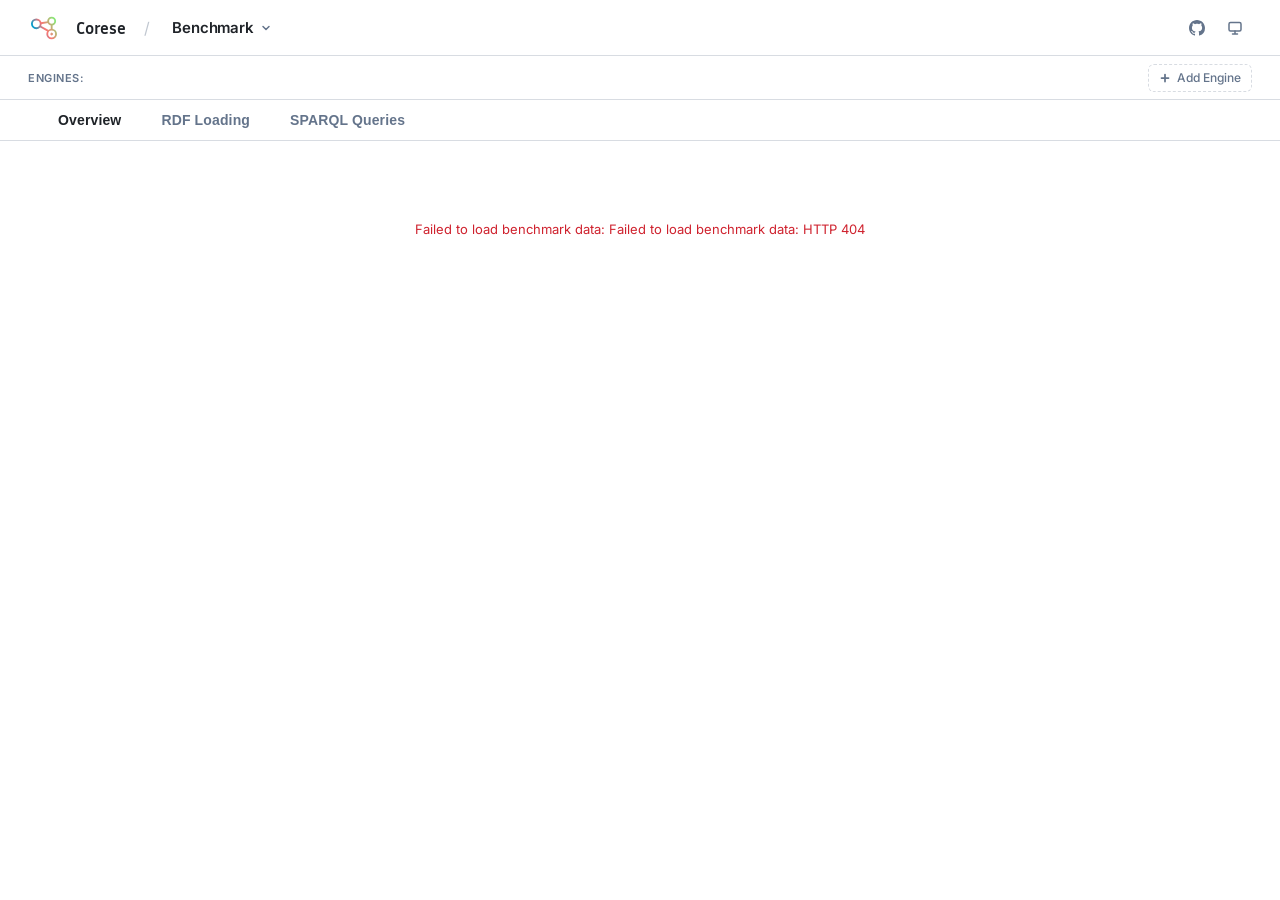
==== site/index.html @ 87bf86d8 "feat(dashboard): add horizontal sorted retained heap bar chart (#30) - Replace grouped format memory" ====
<!DOCTYPE html>
<html lang="en">
<head>
  <meta charset="utf-8">
  <meta name="viewport" content="width=device-width, initial-scale=1">
  <title>Benchmark · Corese</title>
  <link rel="preconnect" href="https://fonts.googleapis.com">
  <link rel="preconnect" href="https://fonts.gstatic.com" crossorigin>
  <link href="https://fonts.googleapis.com/css2?family=Inria+Sans:wght@400;700&family=Inter:wght@400;500;600&display=swap" rel="stylesheet">
  <link rel="stylesheet" href="styles.css?v=48">
  <script>
    (() => {
      const mode = localStorage.getItem('corese-theme-mode') || 'system';
      const systemDark = window.matchMedia('(prefers-color-scheme: dark)').matches;
      let resolved = mode;
      if (mode === 'system') {
        resolved = systemDark ? 'dark' : 'light';
      }
      document.documentElement.dataset.theme = resolved;
    })();
  </script>
</head>
<body>
  <header class="topbar">
    <div class="topbar__inner">
      <nav class="brand" aria-label="Main navigation">
        <!-- Corese official logo -->
        <a class="brand__logo" href="https://project.inria.fr/corese/" target="_blank" rel="noopener" title="Official Corese portal (Inria)">
          <img src="assets/logo/corese.svg" alt="Corese" class="brand__logo-img">
        </a>

        <!-- Suite root: Corese -->
        <a class="brand__root" href="https://project.inria.fr/corese/" target="_blank" rel="noopener" title="Corese Project">
          Corese
        </a>

        <!-- Breadcrumb separator -->
        <span class="brand__sep" aria-hidden="true">/</span>

        <!-- Active suite tool switcher: Benchmark ▾ -->
        <div class="menu">
          <button class="menu__trigger" type="button" aria-haspopup="true" aria-expanded="false" aria-controls="suite-menu" title="Switch to another tool in the Corese Suite">
            <span class="menu__label">Benchmark</span>
            <svg class="menu__chevron" width="12" height="12" viewBox="0 0 12 12" fill="none" aria-hidden="true">
              <path d="M3 4.5l3 3 3-3" stroke="currentColor" stroke-width="1.5" stroke-linecap="round" stroke-linejoin="round"/>
            </svg>
          </button>

          <ul class="menu__list" id="suite-menu" aria-label="Corese Suite" hidden>
            <li><a class="menu__item" href="https://github.com/corese-stack/corese-core" target="_blank" rel="noopener">Corese Core</a></li>
            <li><a class="menu__item" href="https://corese.inria.fr/" target="_blank" rel="noopener">Corese Server</a></li>
            <li><a class="menu__item" href="https://project.inria.fr/corese/" target="_blank" rel="noopener">Corese Command</a></li>
            <li><a class="menu__item" href="https://project.inria.fr/corese/" target="_blank" rel="noopener">Corese GUI</a></li>
            <li class="menu__divider" aria-hidden="true"></li>
            <li><a class="menu__item is-active" href="./" aria-current="page">Benchmark</a></li>
            <li><a class="menu__item" href="https://corese-stack.github.io/corese-w3c/" target="_blank" rel="noopener">W3C Conformance</a></li>
          </ul>
        </div>
      </nav>

      <!-- Right actions: GitHub & Theme -->
      <div class="topbar__actions">
        <!-- Project GitHub link -->
        <a class="topbar__action-btn" href="https://github.com/corese-stack/corese-benchmark" target="_blank" rel="noopener" aria-label="Source code on GitHub (corese-benchmark)" title="Source code on GitHub (corese-benchmark)">
          <svg width="16" height="16" viewBox="0 0 16 16" fill="currentColor" aria-hidden="true">
            <path d="M8 0C3.58 0 0 3.58 0 8c0 3.54 2.29 6.53 5.47 7.59.4.07.55-.17.55-.38 0-.19-.01-.82-.01-1.49-2.01.37-2.53-.49-2.69-.94-.09-.23-.48-.94-.82-1.13-.28-.15-.68-.52-.01-.53.63-.01 1.08.58 1.23.82.72 1.21 1.87.87 2.33.66.07-.52.28-.87.51-1.07-1.78-.2-3.64-.89-3.64-3.95 0-.87.31-1.59.82-2.15-.08-.2-.36-1.02.08-2.12 0 0 .67-.21 2.2.82.64-.18 1.32-.27 2-.27.68 0 1.36.09 2 .27 1.53-1.04 2.2-.82 2.2-.82.44 1.1.16 1.92.08 2.12.51.56.82 1.27.82 2.15 0 3.07-1.87 3.75-3.65 3.95.29.25.54.73.54 1.48 0 1.07-.01 1.93-.01 2.2 0 .21.15.46.55.38A8.013 8.013 0 0 0 16 8c0-4.42-3.58-8-8-8z"/>
          </svg>
          <span class="sr-only">GitHub</span>
        </a>

        <!-- Theme switcher button (System / Light / Dark) -->
        <button class="topbar__action-btn theme-toggle" type="button" data-theme-mode="system" aria-label="Theme: System (automatic)" title="Theme: System (automatic)">
          <!-- System icon (monitor) -->
          <svg class="theme-toggle__icon theme-toggle__icon--system" width="16" height="16" viewBox="0 0 16 16" fill="none" stroke="currentColor" stroke-width="1.5" stroke-linecap="round" stroke-linejoin="round" aria-hidden="true">
            <rect x="2" y="2.5" width="12" height="8.5" rx="1.5"/>
            <path d="M5.5 14h5M8 11v3"/>
          </svg>
          <!-- Light icon (sun) -->
          <svg class="theme-toggle__icon theme-toggle__icon--light" width="16" height="16" viewBox="0 0 16 16" fill="none" stroke="currentColor" stroke-width="1.5" stroke-linecap="round" stroke-linejoin="round" aria-hidden="true">
            <circle cx="8" cy="8" r="3.25"/>
            <path d="M8 1.5v1.5M8 13v1.5M1.5 8h1.5M13 8h1.5M3.4 3.4l1.06 1.06M11.54 11.54l1.06 1.06M3.4 12.6l1.06-1.06M11.54 4.46l1.06-1.06"/>
          </svg>
          <!-- Dark icon (moon) -->
          <svg class="theme-toggle__icon theme-toggle__icon--dark" width="16" height="16" viewBox="0 0 16 16" fill="none" stroke="currentColor" stroke-width="1.5" stroke-linecap="round" stroke-linejoin="round" aria-hidden="true">
            <path d="M13.5 9.2A5.5 5.5 0 1 1 6.8 2.5a4.5 4.5 0 0 0 6.7 6.7z"/>
          </svg>
        </button>
      </div>
    </div>
  </header>

  <!-- Sticky Engines Toolbar -->
  <aside class="engines-bar" aria-label="Benchmark Engines">
    <div class="engines-bar__inner">
      <span class="engines-bar__label">Engines:</span>
      <div class="engines-bar__scroller" id="engines-scroller">
        <ul class="engines-bar__chips" id="active-engines-chips" aria-label="Selected engines for benchmark comparison">
          <!-- Rendered dynamically from real report data -->
        </ul>
      </div>
      <div class="sr-only" id="chips-announcer" aria-live="polite" aria-atomic="true"></div>

      <!-- Add Engine Button with Miller Columns Popover -->
      <div class="engine-picker">
        <button class="engine-picker__btn" id="btn-add-engine" type="button" aria-haspopup="true" aria-expanded="false" aria-controls="miller-popover" aria-label="Add benchmark engine" title="Add benchmark engine">
          <svg width="12" height="12" viewBox="0 0 12 12" fill="none" stroke="currentColor" stroke-width="1.75" stroke-linecap="round" aria-hidden="true">
            <path d="M6 2.5v7M2.5 6h7"/>
          </svg>
          <span class="engine-picker__text">Add Engine</span>
        </button>

        <!-- 3-Column Miller Popover: custom multi-column selector widget -->
        <section class="miller-popover" id="miller-popover" aria-label="Select Engine, Version and Storage" data-step="1" hidden>
          <div class="miller-popover__header">
            <button type="button" class="miller__back" id="btn-miller-back"><span aria-hidden="true">‹ </span>Back</button>
            <span class="miller-popover__step" data-step-title="1">1. Engine</span>
            <span class="miller-popover__step" data-step-title="2">2. Version</span>
            <span class="miller-popover__step" data-step-title="3">3. Storage</span>
          </div>

          <div class="miller-popover__viewport">
            <div class="miller-popover__body">
              <div class="miller__col miller__col--engines"></div>
              <div class="miller__col miller__col--versions"></div>
              <div class="miller__col miller__col--storages"></div>
            </div>
          </div>

          <div class="miller-popover__footer">
            <div class="miller__preview-wrap">
              <span class="miller__preview-label">Engine:</span>
              <span class="miller__preview">Corese · 4.6.5 · In-Memory</span>
            </div>
            <button type="button" class="miller__confirm-btn" id="btn-confirm-engine">Add</button>
          </div>
        </section>
      </div>
    </div>
  </aside>

  <nav class="benchmark-nav" aria-label="Benchmarks">
    <div class="benchmark-nav__inner">
      <div class="benchmark-tabs" role="tablist" aria-label="Benchmark Capabilities" id="benchmark-tabs">
        <button type="button" role="tab" class="benchmark-tab is-active" id="tab-overview" aria-selected="true" aria-controls="benchmark-panel" tabindex="0" data-view="overview">
          Overview
        </button>
        <button type="button" role="tab" class="benchmark-tab" id="tab-loading" aria-selected="false" aria-controls="benchmark-panel" tabindex="-1" data-view="loading">
          RDF Loading
        </button>
        <button type="button" role="tab" class="benchmark-tab" id="tab-sparql" aria-selected="false" aria-controls="benchmark-panel" tabindex="-1" data-view="sparql">
          SPARQL Queries
        </button>
        <span class="benchmark-tabs__indicator" aria-hidden="true" id="benchmark-tabs-indicator"></span>
      </div>
    </div>
  </nav>

  <main class="dashboard-main" id="dashboard-main">
    <section class="benchmark-panel" id="benchmark-panel" role="tabpanel" aria-labelledby="tab-overview"></section>
  </main>

  <script src="./vendor/chart.umd.min.js"></script>
  <script type="module" src="./js/main.js?v=66"></script>

  <script>
    (() => {
      const trigger = document.querySelector('.menu__trigger');
      const list = document.getElementById('suite-menu');

      const setOpen = (open) => {
        trigger.setAttribute('aria-expanded', String(open));
        list.hidden = !open;
      };

      trigger.addEventListener('click', (e) => {
        e.stopPropagation();
        setOpen(list.hidden);
      });

      document.addEventListener('click', (e) => {
        if (!list.hidden && !list.contains(e.target)) setOpen(false);
      });

      document.addEventListener('keydown', (e) => {
        if (e.key === 'Escape' && !list.hidden) {
          setOpen(false);
          trigger.focus();
        }
      });

      // 3-state theme management: System (default) ➔ Light ➔ Dark ➔ System
      const themeToggle = document.querySelector('.theme-toggle');
      const mediaQuery = window.matchMedia('(prefers-color-scheme: dark)');
      const MODES = ['system', 'light', 'dark'];
      const LABELS = {
        system: 'Theme: System (automatic)',
        light: 'Theme: Light',
        dark: 'Theme: Dark'
      };

      const getSavedMode = () => {
        const mode = localStorage.getItem('corese-theme-mode');
        return MODES.includes(mode) ? mode : 'system';
      };

      const applyTheme = (mode) => {
        let resolved = mode;
        if (mode === 'system') {
          resolved = mediaQuery.matches ? 'dark' : 'light';
        }
        document.documentElement.dataset.theme = resolved;
        themeToggle.dataset.themeMode = mode;
        themeToggle.setAttribute('aria-label', LABELS[mode]);
        themeToggle.setAttribute('title', LABELS[mode]);
        window.dispatchEvent(new CustomEvent('theme-changed', { detail: { theme: resolved } }));
      };

      let currentMode = getSavedMode();
      applyTheme(currentMode);

      themeToggle.addEventListener('click', () => {
        const nextIdx = (MODES.indexOf(currentMode) + 1) % MODES.length;
        currentMode = MODES[nextIdx];
        if (currentMode === 'system') {
          localStorage.removeItem('corese-theme-mode');
        } else {
          localStorage.setItem('corese-theme-mode', currentMode);
        }
        applyTheme(currentMode);
      });

      mediaQuery.addEventListener('change', () => {
        if (currentMode === 'system') {
          applyTheme('system');
        }
      });
    })();
  </script>
</body>
</html>
---- site/styles.css ----
:root {
	--topbar-h: 56px;
	--font-brand:
		"Inria Sans", -apple-system, BlinkMacSystemFont, "Segoe UI", sans-serif;
	--font-sans:
		"Inter", -apple-system, BlinkMacSystemFont, "Segoe UI", Roboto, sans-serif;
	--font-mono: "JetBrains Mono", ui-monospace, SFMono-Regular, Menlo, monospace;

	/* Thème clair par défaut */
	--bg: #ffffff;
	--bg-page: #f8fafc;
	--bg-surface: #ffffff;
	--bg-surface-hover: #f1f5f9;
	--bg-hover: #f3f4f6;
	--bg-menu: #ffffff;
	--border: #d8dce2;
	--border-color: #e2e8f0;
	--text: #1f2328;
	--text-main: #0f172a;
	--text-muted: #64748b;
	--text-faint: #94a3b8;
	--accent: #0072b2;
	--focus: #0969da;
	--shadow: 0 8px 24px rgba(31, 35, 40, 0.12);
	--radius-sm: 4px;
	--radius-md: 6px;

	/* Status Tokens (WCAG AA compliant) */
	--tag-active-bg: rgba(26, 127, 55, 0.12);
	--tag-active-text: #1a7f37;
	--tag-active-border: rgba(26, 127, 55, 0.35);
	--chip-settle-duration: 180ms;
}

@media (prefers-color-scheme: dark) {
	:root[data-theme="auto"] {
		--bg: #161b22;
		--bg-page: #0d1117;
		--bg-surface: #161b22;
		--bg-surface-hover: #21262d;
		--bg-hover: #21262d;
		--bg-menu: #1c2128;
		--border: #30363d;
		--border-color: #30363d;
		--text: #e6edf3;
		--text-main: #f0f6fc;
		--text-muted: #8b949e;
		--text-faint: #6e7681;
		--accent: #58a6ff;
		--focus: #58a6ff;
		--shadow: 0 8px 24px rgba(0, 0, 0, 0.5);
		--tag-active-bg: rgba(63, 185, 80, 0.18);
		--tag-active-text: #3fb950;
		--tag-active-border: rgba(63, 185, 80, 0.45);
	}
}

:root[data-theme="dark"] {
	--bg: #161b22;
	--bg-page: #0d1117;
	--bg-surface: #161b22;
	--bg-surface-hover: #21262d;
	--bg-hover: #21262d;
	--bg-menu: #1c2128;
	--border: #30363d;
	--border-color: #30363d;
	--text: #e6edf3;
	--text-main: #f0f6fc;
	--text-muted: #8b949e;
	--text-faint: #6e7681;
	--accent: #58a6ff;
	--focus: #58a6ff;
	--shadow: 0 8px 24px rgba(0, 0, 0, 0.5);
	--tag-active-bg: rgba(63, 185, 80, 0.18);
	--tag-active-text: #3fb950;
	--tag-active-border: rgba(63, 185, 80, 0.45);
}

:root[data-theme="light"] {
	--bg: #ffffff;
	--bg-page: #f8fafc;
	--bg-surface: #ffffff;
	--bg-surface-hover: #f1f5f9;
	--bg-hover: #f3f4f6;
	--bg-menu: #ffffff;
	--border: #d8dce2;
	--border-color: #e2e8f0;
	--text: #1f2328;
	--text-main: #0f172a;
	--text-muted: #64748b;
	--text-faint: #94a3b8;
	--accent: #0072b2;
	--focus: #0969da;
	--shadow: 0 8px 24px rgba(31, 35, 40, 0.12);
	--radius-sm: 4px;
	--radius-md: 6px;
	--tag-active-bg: rgba(26, 127, 55, 0.12);
	--tag-active-text: #1a7f37;
	--tag-active-border: rgba(26, 127, 55, 0.35);
}

* {
	box-sizing: border-box;
}

body {
	margin: 0;
	background: var(--bg);
	color: var(--text);
	font-family: var(--font-sans);
	-webkit-font-smoothing: antialiased;
}

/* ==========================================================================
   Top Bar Institutionnelle : 56px (confort et aération)
   ========================================================================== */

.topbar {
	height: var(--topbar-h);
	background: var(--bg);
	border-bottom: 1px solid var(--border);
	position: sticky;
	top: 0;
	z-index: 100;
}

.topbar__inner {
	height: 100%;
	max-width: 1400px;
	margin: 0 auto;
	padding: 0 28px;
	display: flex;
	align-items: center;
	justify-content: space-between;
}

.brand {
	display: flex;
	align-items: center;
	height: 36px;
	gap: 6px;
}

.brand__logo {
	display: inline-flex;
	align-items: center;
	justify-content: center;
	width: 32px;
	height: 32px;
	margin-right: 4px;
	border-radius: 6px;
	text-decoration: none;
	transition: opacity 0.15s ease;
}

.brand__logo:hover {
	opacity: 0.8;
}

.brand__logo-img {
	width: 26px;
	height: 26px;
	display: block;
}

/* Racine Corese */
.brand__root {
	font-family: var(--font-brand);
	font-size: 17px;
	font-weight: 700;
	letter-spacing: -0.01em;
	color: var(--text);
	text-decoration: none;
	padding: 4px 6px;
	line-height: 1;
	border-radius: 4px;
	transition: background-color 0.12s ease;
}

.brand__root:hover {
	background: var(--bg-hover);
}

.brand__sep {
	padding: 0 6px;
	color: var(--text-muted);
	font-size: 16px;
	opacity: 0.4;
	user-select: none;
}

/* ==========================================================================
   Menu Déroulant Suite Corese sur l'outil actif (Benchmark ▾)
   ========================================================================== */

.menu {
	position: relative;
}

.menu__trigger {
	display: inline-flex;
	align-items: center;
	gap: 6px;
	height: 34px;
	padding: 0 10px;
	background: none;
	border: 0;
	border-radius: 6px;
	color: var(--text);
	font-family: var(--font-sans);
	cursor: pointer;
	transition: background-color 0.12s ease;
}

.menu__trigger:hover {
	background: var(--bg-hover);
}

.menu__label {
	font-size: 15px;
	font-weight: 600;
	color: var(--text);
	letter-spacing: -0.1px;
}

.menu__chevron {
	color: var(--text-muted);
	transition: transform 0.15s ease;
}

.menu__trigger[aria-expanded="true"] .menu__chevron {
	transform: rotate(180deg);
}

.menu__list {
	position: absolute;
	top: calc(100% + 8px);
	left: 0;
	z-index: 10;
	min-width: 200px;
	margin: 0;
	padding: 6px;
	list-style: none;
	background: var(--bg-menu);
	border: 1px solid var(--border);
	border-radius: 8px;
	box-shadow: var(--shadow);
}

.menu__list[hidden] {
	display: none;
}

.menu__item {
	display: block;
	height: 32px;
	padding: 0 12px;
	border-radius: 4px;
	font-size: 13px;
	line-height: 32px;
	color: var(--text);
	text-decoration: none;
	transition: background-color 0.12s ease;
}

.menu__item:hover {
	background: var(--bg-hover);
}

.menu__item.is-active {
	font-weight: 600;
	color: var(--accent);
}

.menu__divider {
	height: 1px;
	margin: 4px 6px;
	background: var(--border);
}

/* ==========================================================================
   Actions de la barre supérieure (GitHub, Thème)
   ========================================================================== */

.topbar__actions {
	display: flex;
	align-items: center;
	gap: 4px;
}

.topbar__action-btn {
	display: inline-flex;
	align-items: center;
	justify-content: center;
	width: 34px;
	height: 34px;
	padding: 0;
	background: none;
	border: 0;
	border-radius: 6px;
	color: var(--text-muted);
	cursor: pointer;
	text-decoration: none;
	transition:
		background-color 0.12s ease,
		color 0.12s ease;
}

.topbar__action-btn:hover {
	background: var(--bg-hover);
	color: var(--text);
}

.theme-toggle__icon {
	display: none;
}

.theme-toggle[data-theme-mode="system"] .theme-toggle__icon--system,
.theme-toggle[data-theme-mode="light"] .theme-toggle__icon--light,
.theme-toggle[data-theme-mode="dark"] .theme-toggle__icon--dark {
	display: block;
}

:is(
	.menu__trigger,
	.menu__item,
	.topbar__action-btn,
	.brand__logo,
	.engine-picker__btn,
	.miller__confirm-btn,
	.engine-chip__remove
):focus-visible {
	outline: 2px solid var(--focus);
	outline-offset: 1px;
}

/* ==========================================================================
   Sous-Barre Sticky des Moteurs (Engines Toolbar) : 44px
   ========================================================================== */

.engines-bar {
	position: sticky;
	top: var(--topbar-h);
	z-index: 90;
	height: 44px;
	background: var(--bg);
	border-bottom: 1px solid var(--border);
	pointer-events: none;
}

.engines-bar__inner {
	height: 100%;
	max-width: 1400px;
	margin: 0 auto;
	padding: 0 28px;
	display: flex;
	align-items: center;
	gap: 12px;
	pointer-events: none;
}

.engines-bar__label {
	font-size: 11px;
	font-weight: 600;
	text-transform: uppercase;
	letter-spacing: 0.05em;
	color: var(--text-muted);
	flex-shrink: 0;
	pointer-events: auto;
}

@property --fade-left {
	syntax: "<length>";
	inherits: false;
	initial-value: 0px;
}

@property --fade-right {
	syntax: "<length>";
	inherits: false;
	initial-value: 0px;
}

.engines-bar__scroller {
	flex: 1 1 auto;
	min-width: 0;
	height: 100%;
	overflow-x: auto;
	overflow-y: hidden;
	scrollbar-width: none;
	-webkit-overflow-scrolling: touch;
	overscroll-behavior-x: contain;
	scroll-padding-inline: 16px;
	padding-block: 0;
	margin-block: 0;
	padding-inline: 4px;
	display: flex;
	align-items: center;
	position: relative;
	pointer-events: none;
	--fade-left: 0px;
	--fade-right: 0px;
	mask-image: linear-gradient(
		to right,
		transparent 0,
		#000 var(--fade-left),
		#000 calc(100% - var(--fade-right)),
		transparent 100%
	);
	-webkit-mask-image: linear-gradient(
		to right,
		transparent 0,
		#000 var(--fade-left),
		#000 calc(100% - var(--fade-right)),
		transparent 100%
	);
	transition:
		--fade-left 0.15s ease,
		--fade-right 0.15s ease;
}

.engines-bar__scroller::-webkit-scrollbar {
	display: none;
}

.engines-bar__chips {
	display: flex;
	align-items: center;
	gap: 8px;
	flex-shrink: 0;
	width: max-content;
	overflow: visible;
	position: relative;
	pointer-events: auto;
}

/* Pastille Moteur Actif (Chip) */
/* Accessible visually hidden utility for screen readers */
.sr-only {
	position: absolute;
	width: 1px;
	height: 1px;
	padding: 0;
	margin: -1px;
	overflow: hidden;
	clip: rect(0, 0, 0, 0);
	white-space: nowrap;
	border: 0;
}

.engine-chip {
	display: inline-flex;
	align-items: center;
	gap: 7px;
	height: 28px;
	padding: 0 10px;
	border-radius: 14px;
	background: var(--bg-menu);
	border: 1px solid var(--border);
	font-size: 12px;
	color: var(--text);
	white-space: nowrap;
	flex-shrink: 0;
	touch-action: pan-x;
	user-select: none;
	cursor: grab;
	position: relative;
	z-index: 1;
	transition:
		transform var(--chip-settle-duration) cubic-bezier(0.2, 0.8, 0.2, 1),
		border-color 0.24s cubic-bezier(0.2, 0, 0, 1),
		background-color 0.24s cubic-bezier(0.2, 0, 0, 1),
		opacity 0.26s cubic-bezier(0.2, 0, 0, 1),
		box-shadow 0.24s cubic-bezier(0.2, 0, 0, 1);
}

.engine-chip:active {
	cursor: grabbing;
}

.no-anim .engine-chip {
	transition: none;
}

.engine-chip--ghost {
	position: absolute;
	pointer-events: none;
	z-index: 50;
	margin: 0;
}

/* ==========================================================================
   Unified Focus & Dimming Subsystem (Single Source of Truth FocusStore)
   ========================================================================== */

/* Base transition for table rows: snappy 100ms fade */
tbody tr[data-engine-key] {
	transition:
		opacity 100ms ease-out,
		background-color 100ms ease-out;
}

/* Unhighlighted chips when an engine focus is active */
html[data-highlighted-engine] .engine-chip {
	opacity: 0.45;
	transition:
		opacity 100ms ease-out,
		border-color 100ms ease-out,
		box-shadow 100ms ease-out;
}

/* Active highlighted chip (matches effective focus) */
html[data-highlighted-engine] .engine-chip.is-highlighted {
	opacity: 1;
	border-color: var(--focus);
	background: var(--bg);
	box-shadow: 0 1px 4px rgba(0, 0, 0, 0.08);
	transition:
		opacity 100ms ease-out,
		border-color 100ms ease-out,
		box-shadow 100ms ease-out;
}

@media (prefers-reduced-motion: reduce) {
	tbody tr[data-engine-key],
	html[data-highlighted-engine] .engine-chip,
	.engine-chip {
		transition: none;
	}
}

/* Chip in pinned state */
.engine-chip.is-pinned,
html[data-highlighted-engine] .engine-chip.is-pinned {
	border-color: var(--focus);
	background: var(--bg);
	box-shadow: 0 0 0 1px var(--focus);
}

/* Dimming on table rows when ANY focus is active (engine OR measure) */
tbody.has-focus tr[data-engine-key] {
	opacity: 0.35;
}

/* Highlighted rows that match the effective focus */
tbody.has-focus tr[data-engine-key].is-row-highlighted {
	opacity: 1;
}

/* Accent border on pinned row */
tbody.has-focus tr[data-engine-key].is-row-pinned td:first-child {
	border-left: 3px solid var(--focus);
}

tr[data-measure-key] {
	cursor: pointer;
	scroll-margin-top: 80px;
}

tr.group-separator td {
	border-top: 2px solid var(--border);
}

.engine-chip:focus-visible {
	outline: 2px solid var(--focus);
	outline-offset: 2px;
}

.engine-chip:hover {
	border-color: var(--text-muted);
}

.engine-chip__glyph {
	display: inline-flex;
	align-items: center;
	justify-content: center;
	width: 14px;
	height: 14px;
	flex-shrink: 0;
}

.engine-glyph {
	display: block;
}

.engine-chip__name {
	font-weight: 600;
}

.engine-chip__version {
	color: var(--text);
	font-variant-numeric: tabular-nums;
}

.engine-chip__storage {
	font-size: 10px;
	font-weight: 600;
	font-family: var(--font-mono);
	text-transform: uppercase;
	letter-spacing: 0.03em;
	padding: 1px 4px;
	border-radius: 3px;
	line-height: 1.2;
}

.engine-chip__storage--mem {
	background: var(--bg-hover);
	border: 1px solid var(--border);
	color: var(--text-muted);
}

.engine-chip__storage--disk {
	background: var(--bg-hover);
	border: 1px solid var(--border);
	color: var(--text);
	font-weight: 700;
}

.engine-chip__remove {
	background: none;
	border: 0;
	padding: 0;
	margin-left: 2px;
	color: var(--text-muted);
	cursor: pointer;
	font-size: 11px;
	line-height: 1;
	border-radius: 50%;
	display: inline-flex;
	align-items: center;
	justify-content: center;
	width: 16px;
	height: 16px;
	transition:
		color 0.12s ease,
		background-color 0.12s ease;
}

.engine-chip__remove:hover {
	color: var(--text);
	background: var(--bg-hover);
}

.engine-chip__remove[disabled],
.engine-chip__remove[aria-disabled="true"] {
	opacity: 0.35;
	cursor: not-allowed;
	pointer-events: none;
}

.miller__glyph {
	display: inline-flex;
	align-items: center;
	justify-content: center;
	width: 14px;
	height: 14px;
	flex-shrink: 0;
}

/* Bouton [+] Add Engine */
.engine-picker {
	position: relative;
	flex-shrink: 0;
	pointer-events: auto;
}

.engine-picker__btn {
	display: inline-flex;
	align-items: center;
	gap: 6px;
	height: 28px;
	padding: 0 10px;
	border-radius: 6px;
	border: 1px dashed var(--border);
	background: transparent;
	color: var(--text-muted);
	font-family: inherit;
	font-size: 12px;
	font-weight: 500;
	cursor: pointer;
	transition:
		background-color 0.12s ease,
		border-color 0.12s ease,
		color 0.12s ease;
}

.engine-picker__btn:hover {
	border-style: solid;
	border-color: var(--focus);
	color: var(--focus);
	background: var(--bg-hover);
}

/* ==========================================================================
   Miller Columns Popover (3 colonnes : Moteur | Version | Storage)
   ========================================================================== */

.miller-popover {
	position: absolute;
	top: calc(100% + 6px);
	right: 0;
	left: auto;
	width: 520px;
	max-width: calc(100vw - 24px);
	box-sizing: border-box;
	background: var(--bg-menu);
	border: 1px solid var(--border);
	border-radius: 8px;
	box-shadow: var(--shadow);
	z-index: 150;
	display: flex;
	flex-direction: column;
	overflow: hidden;
	pointer-events: auto;
}

.miller-popover[hidden] {
	display: none;
}

.miller__back {
	display: none;
	align-items: center;
	gap: 4px;
	height: 24px;
	padding: 0 8px;
	border: 0;
	border-radius: 4px;
	background: transparent;
	color: var(--focus);
	font-family: inherit;
	font-size: 11px;
	font-weight: 600;
	cursor: pointer;
	transition: background-color 0.12s ease;
}

.miller__back:hover {
	background: var(--bg-hover);
}

.miller__back:focus-visible {
	outline: 2px solid var(--focus);
	outline-offset: 1px;
}

.miller-popover__header {
	display: grid;
	grid-template-columns: minmax(0, 160fr) minmax(0, 170fr) minmax(0, 190fr);
	padding: 6px 10px;
	border-bottom: 1px solid var(--border);
	background: var(--bg);
	font-size: 11px;
	font-weight: 600;
	color: var(--text-muted);
	letter-spacing: 0.03em;
}

.miller-popover__viewport {
	width: 100%;
	overflow: hidden;
}

.miller-popover__body {
	display: grid;
	grid-template-columns: minmax(0, 160fr) minmax(0, 170fr) minmax(0, 190fr);
	height: 180px;
}

.miller__col {
	min-width: 0;
	min-height: 0;
	overflow-y: auto;
	padding: 4px;
	border-right: 1px solid var(--border);
	scrollbar-width: thin;
}

.miller__col:last-child {
	border-right: 0;
}

.miller__item {
	width: 100%;
	height: 28px;
	padding: 0 8px;
	border: 0;
	border-radius: 4px;
	background: transparent;
	color: var(--text);
	font-family: inherit;
	font-size: 12px;
	cursor: pointer;
	display: flex;
	align-items: center;
	justify-content: space-between;
	gap: 6px;
	text-align: left;
	transition: background-color 0.12s ease;
}

.miller__item:hover {
	background: var(--bg-hover);
}

.miller__item.is-selected {
	background: rgba(9, 105, 218, 0.08);
	font-weight: 600;
	color: var(--focus);
	border-left: 3px solid var(--focus);
	padding-left: 9px;
}

@media (prefers-color-scheme: dark) {
	.miller__item.is-selected {
		background: rgba(88, 166, 255, 0.14);
	}
}

html[data-theme="dark"] .miller__item.is-selected {
	background: rgba(88, 166, 255, 0.14);
}

.miller__dot {
	width: 7px;
	height: 7px;
	border-radius: 50%;
	flex-shrink: 0;
}

.miller__label {
	flex: 1;
	white-space: nowrap;
	overflow: hidden;
	text-overflow: ellipsis;
}

.miller__arrow {
	font-size: 13px;
	color: var(--text-muted);
}

.miller__tag {
	font-size: 9px;
	font-weight: 600;
	text-transform: uppercase;
	padding: 1px 4px;
	border-radius: 3px;
	background: var(--bg);
	border: 1px solid var(--border);
	color: var(--text-muted);
}

.miller__tag--active {
	background: var(--tag-active-bg);
	color: var(--tag-active-text);
	border-color: var(--tag-active-border);
}

.miller-popover__footer {
	display: flex;
	align-items: center;
	justify-content: space-between;
	padding: 8px 12px;
	border-top: 1px solid var(--border);
	background: var(--bg);
}

.miller__preview-wrap {
	display: flex;
	align-items: baseline;
	gap: 6px;
	font-size: 12px;
}

.miller__preview-label {
	color: var(--text-muted);
	font-size: 11px;
}

.miller__preview {
	font-size: 12px;
	font-weight: 600;
	color: var(--text);
}

.miller__confirm-btn {
	height: 26px;
	padding: 0 12px;
	border: 0;
	border-radius: 4px;
	background: var(--focus);
	color: #ffffff;
	font-family: inherit;
	font-size: 12px;
	font-weight: 600;
	cursor: pointer;
	transition: opacity 0.12s ease;
}

.miller__confirm-btn:hover {
	opacity: 0.9;
}

.miller__confirm-btn:disabled,
.miller__confirm-btn[aria-disabled="true"] {
	opacity: 0.4;
	cursor: not-allowed;
}

.miller__confirm-btn:disabled:hover,
.miller__confirm-btn[aria-disabled="true"]:hover {
	opacity: 0.4;
}

.miller__confirm-btn--remove {
	background: #cf222e;
}

.miller__confirm-btn--remove:hover {
	background: #b62324;
}

@media (max-width: 560px) {
	/* Compact engines bar on mobile: hide "Engines:" text label and condense Add Engine to a single '+' icon */
	.engines-bar__label {
		display: none;
	}

	.engine-picker__text {
		display: none;
	}

	.engine-picker__btn {
		width: 28px;
		height: 28px;
		padding: 0;
		justify-content: center;
		position: relative;
	}

	/* Expand touch target to 44x44px (WCAG AAA touch target) on touchscreens without enlarging visual bounds */
	.engine-picker__btn::before {
		content: "";
		position: absolute;
		inset: -8px;
	}

	.miller-popover {
		right: 0;
		left: auto;
		width: calc(100vw - 32px);
		max-width: calc(100vw - 32px);
	}

	.miller-popover__header {
		grid-template-columns: auto minmax(0, 1fr);
		align-items: center;
		gap: 8px;
		min-height: 36px;
		padding: 6px 10px;
	}

	.miller-popover__viewport {
		overflow: hidden;
		width: 100%;
	}

	.miller-popover__body {
		display: flex;
		width: 100%;
		height: 240px;
		transform: translateX(0%);
		transition: transform 240ms cubic-bezier(0.2, 0.8, 0.2, 1);
		will-change: transform;
	}

	.miller-popover__body > .miller__col {
		display: block;
		flex: 0 0 100%;
		width: 100%;
		box-sizing: border-box;
		border-right: 0;
		padding: 6px;
	}

	.miller-popover[data-step="1"] .miller-popover__body {
		transform: translateX(0%);
	}

	.miller-popover[data-step="2"] .miller-popover__body {
		transform: translateX(-100%);
	}

	.miller-popover[data-step="3"] .miller-popover__body {
		transform: translateX(-200%);
	}

	.miller-popover__step {
		display: none;
	}

	.miller-popover[data-step="1"] [data-step-title="1"],
	.miller-popover[data-step="2"] [data-step-title="2"],
	.miller-popover[data-step="3"] [data-step-title="3"] {
		display: block;
		grid-column: 2;
		grid-row: 1;
		min-width: 0;
		font-size: 12px;
		font-weight: 600;
	}

	.miller-popover[data-step="1"] [data-step-title="1"] {
		grid-column: 1 / -1;
	}

	.miller__back {
		height: 36px;
		padding: 0 10px;
		font-size: 13px;
	}

	.miller__back:active {
		background: var(--bg-hover);
	}

	.miller-popover[data-step="2"] .miller__back,
	.miller-popover[data-step="3"] .miller__back {
		display: inline-flex;
		grid-column: 1;
		grid-row: 1;
	}

	.miller__item {
		height: 44px;
		font-size: 13px;
		padding: 0 12px;
		-webkit-tap-highlight-color: transparent;
	}

	.miller__item:active {
		background: var(--bg-hover);
		transform: scale(0.98);
	}

	.miller-popover__footer {
		gap: 8px;
		flex-wrap: wrap;
	}

	.miller__preview-wrap {
		min-width: 0;
		flex: 1 1 0;
		flex-wrap: wrap;
	}

	.miller__preview {
		min-width: 0;
		overflow-wrap: anywhere;
	}

	.miller__confirm-btn {
		flex-shrink: 0;
		margin-left: auto;
		min-height: 32px;
		padding: 0 14px;
		font-size: 12px;
	}

	.miller-popover[data-step="1"] .miller__confirm-btn,
	.miller-popover[data-step="2"] .miller__confirm-btn {
		display: none;
	}
}

@media (max-width: 560px) and (prefers-reduced-motion: reduce) {
	.miller-popover__body {
		transition: none;
	}
}

@media (max-width: 480px) {
	.topbar__inner,
	.engines-bar__inner,
	.dashboard-main {
		padding-left: 16px;
		padding-right: 16px;
	}
}

/* ==========================================================================
   KPI Cards & Dashboard Sections
   ========================================================================== */

.kpi-grid {
	display: grid;
	grid-template-columns: repeat(auto-fit, minmax(220px, 1fr));
	gap: 16px;
	margin-bottom: 32px;
}

.kpi-card {
	background: var(--bg);
	border: 1px solid var(--border);
	border-radius: 8px;
	padding: 20px 24px;
	display: flex;
	flex-direction: column;
	gap: 4px;
}

.kpi-card__label {
	font-size: 12px;
	font-weight: 500;
	color: var(--text-muted);
	text-transform: uppercase;
	letter-spacing: 0.04em;
}

.kpi-card__value {
	font-size: 28px;
	font-weight: 700;
	font-family: var(--font-brand);
	color: var(--text);
	line-height: 1.2;
}

.kpi-card__sub {
	font-size: 12px;
	color: var(--text-muted);
}

.dashboard-section {
	background: var(--bg);
	border: 1px solid var(--border);
	border-radius: 8px;
	margin-bottom: 28px;
	overflow: hidden;
}

.section-header {
	padding: 16px 20px;
	border-bottom: 1px solid var(--border);
	display: flex;
	justify-content: space-between;
	align-items: baseline;
	flex-wrap: wrap;
	gap: 8px;
}

.section-meta {
	font-size: 12px;
	color: var(--text-muted);
	display: inline-flex;
	align-items: center;
	gap: 10px;
}

.badge-pinned {
	display: inline-flex;
	align-items: center;
	gap: 5px;
	padding: 2px 7px;
	border-radius: 4px;
	background: var(--focus-bg, rgba(0, 180, 216, 0.12));
	color: var(--focus, #00b4d8);
	font-size: 11px;
	font-weight: 600;
	letter-spacing: 0.02em;
	border: 1px solid var(--focus-border, rgba(0, 180, 216, 0.3));
}

.badge-pinned kbd {
	padding: 1px 4px;
	border-radius: 3px;
	background: var(--bg);
	border: 1px solid var(--border);
	color: var(--text);
	font-family: inherit;
	font-size: 10px;
	font-weight: 700;
}

.section-body {
	padding: 20px;
}

/* ==========================================================================
   Data Tables
   ========================================================================== */

.data-table {
	width: 100%;
	border-collapse: collapse;
	font-size: 13px;
	text-align: left;
}

.data-table th {
	padding: 10px 16px;
	font-size: 11px;
	font-weight: 600;
	color: var(--text-muted);
	text-transform: uppercase;
	letter-spacing: 0.04em;
	background: var(--bg-hover);
	border-bottom: 1px solid var(--border);
	white-space: nowrap;
}

.data-table td {
	padding: 12px 16px;
	border-bottom: 1px solid var(--border);
	color: var(--text);
	white-space: nowrap;
}

.academic-table {
	width: 100%;
	border-collapse: collapse;
	font-size: 12px;
	text-align: left;
}

.academic-table th {
	background-color: var(--bg-page);
	color: var(--text-muted);
	font-weight: 600;
	text-transform: uppercase;
	font-size: 11px;
	letter-spacing: 0.3px;
	padding: 10px 14px;
	border-bottom: 1px solid var(--border-color);
	white-space: nowrap;
}

.academic-table td {
	padding: 10px 14px;
	border-bottom: 1px solid var(--border-color);
	color: var(--text-main);
}

.academic-table tr:last-child td {
	border-bottom: none;
}

.academic-table .num-col {
	text-align: right;
}

.academic-table .action-col {
	text-align: center;
	width: 70px;
}

.academic-table .status-col {
	text-align: center;
	width: 90px;
}

.data-table tr:hover td {
	background: var(--bg-hover);
}

.academic-table tr.table-data-row:hover td {
	background-color: var(--bg-surface-hover);
}

.cell-primary {
	display: block;
	font-weight: 600;
	color: var(--text);
}

.cell-sub {
	display: block;
	font-size: 11px;
	color: var(--text-muted);
}

.font-medium {
	font-weight: 500;
}
.font-mono {
	font-family: var(--font-mono);
}
.text-right {
	text-align: right;
}
.text-center {
	text-align: center;
}
.text-muted {
	color: var(--text-muted);
}
.text-xs {
	font-size: 11px;
}

.engine-badge {
	font-weight: 600;
	font-size: 13px;
}

.tag-format {
	font-size: 10px;
	font-weight: 600;
	font-family: var(--font-mono);
	padding: 2px 6px;
	border-radius: 4px;
	background: var(--bg-hover);
	border: 1px solid var(--border);
	color: var(--text-muted);
}

/* ==========================================================================
   Horizontal Bar Chart Styling
   ========================================================================== */

.chart-wrapper {
	display: flex;
	flex-direction: column;
	gap: 12px;
}

.chart-bars {
	display: flex;
	flex-direction: column;
	gap: 10px;
}

.chart-bar-row {
	display: grid;
	grid-template-columns: 240px 1fr;
	align-items: center;
	gap: 16px;
}

.chart-bar-label {
	display: flex;
	flex-direction: column;
	gap: 2px;
	overflow: hidden;
}

.chart-bar-label-main {
	font-size: 13px;
	font-weight: 600;
	color: var(--text);
	white-space: nowrap;
	overflow: hidden;
	text-overflow: ellipsis;
}

.chart-bar-label-sub {
	font-size: 11px;
	color: var(--text-muted);
}

.chart-bar-track {
	position: relative;
	height: 28px;
	background: var(--bg-hover);
	border-radius: 4px;
	overflow: hidden;
	display: flex;
	align-items: center;
}

.chart-bar-fill {
	height: 100%;
	border-radius: 4px 0 0 4px;
	transition: width 0.3s ease;
}

.chart-bar-value {
	position: absolute;
	left: 12px;
	font-size: 12px;
	font-weight: 600;
	font-family: var(--font-mono);
	color: var(--text);
	mix-blend-mode: difference;
}

.chart-empty {
	text-align: center;
	font-size: 13px;
	color: var(--text-muted);
	padding: 32px;
}

/* ==========================================================================
   View Controls & Filters
   ========================================================================== */

.view-controls {
	display: flex;
	justify-content: space-between;
	align-items: center;
	flex-wrap: wrap;
	gap: 12px;
	margin-bottom: 20px;
}

.control-group {
	display: flex;
	align-items: center;
	gap: 10px;
}

.control-label {
	font-size: 12px;
	font-weight: 600;
	color: var(--text-muted);
	text-transform: uppercase;
}

.control-meta {
	font-size: 12px;
	color: var(--text-muted);
}

.pill-group {
	display: inline-flex;
	gap: 4px;
	background: var(--bg-hover);
	padding: 3px;
	border-radius: 6px;
	border: 1px solid var(--border);
}

.pill-btn {
	height: 26px;
	padding: 0 10px;
	background: transparent;
	border: 0;
	border-radius: 4px;
	color: var(--text-muted);
	font-family: inherit;
	font-size: 12px;
	font-weight: 500;
	cursor: pointer;
	transition:
		background-color 0.12s ease,
		color 0.12s ease,
		box-shadow 0.12s ease;
}

.pill-btn:hover {
	color: var(--text);
}

.pill-btn.is-active {
	background: var(--bg);
	color: var(--text);
	font-weight: 600;
	box-shadow: 0 1px 3px rgba(0, 0, 0, 0.06);
}

.select-input {
	height: 32px;
	padding: 0 12px;
	background: var(--bg);
	border: 1px solid var(--border);
	border-radius: 6px;
	color: var(--text);
	font-family: inherit;
	font-size: 13px;
	outline: none;
}

.select-input:focus {
	border-color: var(--focus);
}

/* ==========================================================================
   Dataset Card & Environment Specs
   ========================================================================== */

.dataset-meta-card {
	padding: 24px;
}

.dataset-meta-card__header {
	display: flex;
	justify-content: space-between;
	align-items: flex-start;
	margin-bottom: 12px;
}

.dataset-meta-card__title {
	margin: 0;
	font-size: 20px;
	font-weight: 700;
	color: var(--text);
}

.dataset-meta-card__cat {
	font-size: 12px;
	color: var(--text-muted);
	text-transform: uppercase;
	letter-spacing: 0.04em;
}

.dataset-meta-card__triples {
	display: flex;
	flex-direction: column;
	align-items: flex-end;
}

.dataset-meta-card__desc {
	margin: 0;
	font-size: 14px;
	line-height: 1.5;
	color: var(--text-muted);
	max-width: 800px;
}

.env-spec-grid {
	display: grid;
	grid-template-columns: repeat(auto-fit, minmax(280px, 1fr));
	gap: 16px;
	padding: 20px;
}

.spec-block {
	background: var(--bg-hover);
	border: 1px solid var(--border);
	border-radius: 6px;
	padding: 16px;
	display: flex;
	flex-direction: column;
	gap: 8px;
}

.spec-block__title {
	font-size: 11px;
	font-weight: 600;
	color: var(--text-muted);
	text-transform: uppercase;
	letter-spacing: 0.04em;
	margin-bottom: 4px;
}

.spec-block__item {
	font-size: 13px;
	color: var(--text);
}

.jvm-flags-box {
	display: flex;
	flex-wrap: wrap;
	gap: 6px;
	margin-top: 4px;
}

.jvm-flag {
	font-size: 11px;
	padding: 3px 6px;
	background: var(--bg);
	border: 1px solid var(--border);
	border-radius: 4px;
	color: var(--text);
}

.protocol-grid {
	display: grid;
	grid-template-columns: repeat(auto-fit, minmax(200px, 1fr));
	gap: 16px;
	padding: 20px;
}

.protocol-card {
	background: var(--bg-hover);
	border: 1px solid var(--border);
	border-radius: 6px;
	padding: 16px;
	display: flex;
	flex-direction: column;
	gap: 6px;
}

.protocol-card__title {
	font-size: 11px;
	font-weight: 600;
	color: var(--text-muted);
	text-transform: uppercase;
}

.protocol-card__value {
	font-size: 22px;
	font-weight: 700;
	color: var(--text);
}

.protocol-card__desc {
	margin: 0;
	font-size: 12px;
	color: var(--text-muted);
	line-height: 1.4;
}

.chart-svg-container {
	width: 100%;
	overflow-x: auto;
}

.chart-svg {
	width: 100%;
	height: auto;
	display: block;
}

.chart-legend {
	display: flex;
	flex-wrap: wrap;
	gap: 16px;
	margin-top: 12px;
	padding-top: 12px;
	border-top: 1px solid var(--border);
}

.chart-legend-item {
	display: flex;
	align-items: center;
	gap: 6px;
	font-size: 12px;
	color: var(--text);
}

.chart-legend-dot {
	width: 10px;
	height: 10px;
	border-radius: 50%;
}

/* ==========================================================================
   Engine Chip Reordering & Drag States
   ========================================================================== */

.engine-chip.is-dragging {
	cursor: grabbing;
	z-index: 1000;
	will-change: transform;
	box-shadow:
		0 4px 10px rgba(0, 0, 0, 0.16),
		0 1px 2px rgba(0, 0, 0, 0.08);
	border-color: var(--focus);
	background: var(--bg);
	transition: none;
}

.engine-chip.is-settling {
	z-index: 999;
	cursor: grabbing;
	will-change: transform;
	box-shadow: 0 2px 8px rgba(0, 0, 0, 0.12);
	transition: transform var(--chip-settle-duration)
		cubic-bezier(0.2, 0.8, 0.2, 1);
}

/* ==========================================================================
   Benchmark Navigation Bar & Tabs (Academic Minimalist Style with Sliding Indicator)
   ========================================================================== */

.benchmark-nav {
	position: relative;
	isolation: isolate;
	z-index: 10;
	background: var(--bg);
	border-bottom: 1px solid var(--border);
	padding: 0 24px;
}

.benchmark-nav__inner {
	max-width: 1200px;
	margin: 0 auto;
}

.benchmark-tabs {
	position: relative;
	display: flex;
	gap: 4px;
	overflow-x: auto;
	scrollbar-width: none;
}

.benchmark-tabs::-webkit-scrollbar {
	display: none;
}

.benchmark-tab {
	padding: 12px 18px;
	font-size: 14px;
	font-weight: 600;
	color: var(--text-muted);
	background: transparent;
	border: none;
	cursor: pointer;
	white-space: nowrap;
	letter-spacing: 0.01em;
	position: relative;
	z-index: 1;
	transition: color 150ms ease;
}

.benchmark-tab:hover {
	color: var(--text);
}

.benchmark-tab.is-active {
	color: var(--text);
}

.benchmark-tab:focus-visible {
	outline: 2px solid var(--focus);
	outline-offset: -2px;
	border-radius: 4px;
}

/* Sliding active indicator underline (hardware-accelerated, robust against resize/fonts) */
.benchmark-tabs__indicator {
	position: absolute;
	bottom: 0;
	left: 0;
	height: 2px;
	width: var(--tab-w, 0px);
	transform: translateX(var(--tab-x, 0px));
	background: var(--text);
	border-radius: 2px 2px 0 0;
	pointer-events: none;
	will-change: transform, width;
	transition:
		transform 240ms cubic-bezier(0.2, 0.8, 0.2, 1),
		width 240ms cubic-bezier(0.2, 0.8, 0.2, 1);
}

.benchmark-tabs:not(.is-ready) .benchmark-tabs__indicator,
.benchmark-tabs.is-resizing .benchmark-tabs__indicator {
	transition: none;
}

@media (prefers-reduced-motion: reduce) {
	.benchmark-tabs .benchmark-tabs__indicator {
		transition: none;
	}
}

/* ==========================================================================
   Academic Paper Editorial Layout (ACM / IEEE style, clean & rigorous)
   ========================================================================== */

.dashboard-main {
	max-width: 1200px;
	margin: 0 auto;
	padding: 32px 24px 64px 24px;
}

.academic-paper {
	display: flex;
	flex-direction: column;
	gap: 36px;
}

.paper-header {
	border-bottom: 1px solid var(--border);
	padding-bottom: 18px;
}

.paper-title {
	font-size: 26px;
	font-weight: 700;
	color: var(--text);
	margin: 0 0 10px 0;
	letter-spacing: -0.02em;
	line-height: 1.25;
}

.paper-meta {
	font-size: 13px;
	color: var(--text-muted);
	display: flex;
	flex-wrap: wrap;
	align-items: center;
	gap: 8px;
}

.meta-separator {
	color: var(--border);
}

.paper-section {
	display: flex;
	flex-direction: column;
	gap: 14px;
}

.section-heading {
	font-size: 18px;
	font-weight: 600;
	color: var(--text);
	margin: 0;
	padding-bottom: 8px;
	border-bottom: 1px solid var(--border);
	letter-spacing: -0.01em;
}

.subsection-heading {
	font-size: 15px;
	font-weight: 600;
	color: var(--text);
	margin: 16px 0 4px 0;
}

.section-paragraph {
	font-size: 14px;
	line-height: 1.65;
	color: var(--text);
	margin: 0;
	max-width: 82ch;
}

.section-note {
	font-size: 12px;
	color: var(--text-muted);
	font-style: italic;
	margin: 0;
	line-height: 1.5;
}

.paper-link {
	color: var(--focus);
	text-decoration: underline;
	text-underline-offset: 3px;
}

.paper-link:hover {
	color: var(--text);
}

.academic-list {
	margin: 0;
	padding-left: 20px;
	font-size: 14px;
	line-height: 1.65;
	color: var(--text);
	display: flex;
	flex-direction: column;
	gap: 6px;
}

/* ==========================================================================
   Academic Data Tables (Tabular figures, strict alignment, zero clutter)
   ========================================================================== */

.table-wrap {
	overflow-x: auto;
	border: 1px solid var(--border);
	background: var(--bg);
}

.feature-tag {
	font-size: 11px;
	font-family: var(--font-mono);
	color: var(--text-muted);
}

.metric-primary {
	display: block;
	font-weight: 600;
	font-variant-numeric: tabular-nums;
}

.metric-secondary {
	display: block;
	font-size: 11px;
	color: var(--text-muted);
	font-variant-numeric: tabular-nums;
	margin-top: 1px;
}

.status-pill {
	display: inline-block;
	font-size: 11px;
	padding: 1px 6px;
	border: 1px solid var(--border);
	color: var(--text-muted);
	border-radius: 3px;
}

.status-pill--active {
	color: var(--tag-active-text);
	border-color: var(--tag-active-border);
	background: var(--tag-active-bg);
	font-weight: 600;
}

.code-block-wrap {
	border: 1px solid var(--border);
	background: var(--bg-hover);
}

.code-block-header {
	padding: 6px 12px;
	border-bottom: 1px solid var(--border);
	font-size: 11px;
	font-weight: 600;
	color: var(--text-muted);
	text-transform: uppercase;
	letter-spacing: 0.03em;
}

.cli-snippet {
	margin: 0;
	padding: 12px;
	font-family: var(--font-mono);
	font-size: 12px;
	line-height: 1.45;
	color: var(--text);
	overflow-x: auto;
}

@media (prefers-reduced-motion: reduce) {
	.engine-chip,
	.engine-chip.is-settling {
		transition: none;
		animation: none;
	}
	.engine-chip--ghost {
		display: none;
	}
}

/* ==========================================================================
   ACADEMIC TILED LAYOUT & MODAL (corese-w3c standard)
   ========================================================================== */

.benchmark-view-root {
	display: flex;
	flex-direction: column;
	gap: 24px;
}

.benchmark-spec-header {
	display: flex;
	justify-content: space-between;
	align-items: flex-start;
	padding: 20px 24px;
	background-color: var(--bg-surface);
	border: 1px solid var(--border-color);
	border-radius: var(--radius-md);
	gap: 16px;
	flex-wrap: wrap;
}

.spec-badge {
	display: inline-block;
	font-size: 11px;
	font-weight: 700;
	letter-spacing: 0.5px;
	color: var(--accent);
	background-color: var(--accent-light, rgba(0, 114, 178, 0.1));
	padding: 2px 8px;
	border-radius: var(--radius-sm);
	margin-bottom: 6px;
}

.spec-title {
	font-size: 20px;
	font-weight: 700;
	color: var(--text-main);
	margin: 0 0 4px 0;
}

.spec-subtitle {
	font-size: 13px;
	color: var(--text-muted);
	margin: 0;
}

.spec-header-actions {
	display: flex;
	align-items: center;
	gap: 8px;
	flex-wrap: wrap;
}

/* Academic Tiles Grid */
.academic-tiles-grid {
	display: grid;
	grid-template-columns: repeat(auto-fit, minmax(280px, 1fr));
	gap: 16px;
}

.academic-tile {
	background-color: var(--bg-surface);
	border: 1px solid var(--border-color);
	border-radius: var(--radius-md);
	padding: 16px;
	display: flex;
	flex-direction: column;
}

.tile-header {
	display: flex;
	justify-content: space-between;
	align-items: center;
	padding-bottom: 8px;
	border-bottom: 1px solid var(--border-color);
	margin-bottom: 12px;
}

.tile-label {
	font-size: 11px;
	font-weight: 700;
	text-transform: uppercase;
	letter-spacing: 0.4px;
	color: var(--text-muted);
}

.tile-action-link {
	background: none;
	border: none;
	color: var(--accent);
	font-size: 11px;
	font-weight: 600;
	cursor: pointer;
	padding: 0;
}

.tile-action-link:hover {
	text-decoration: underline;
}

.citation-text {
	font-size: 12px;
	line-height: 1.45;
	color: var(--text-main);
	margin: 0 0 12px 0;
	font-style: italic;
}

.tile-kv-list {
	display: flex;
	flex-direction: column;
	gap: 6px;
}

.kv-row {
	display: flex;
	justify-content: space-between;
	align-items: baseline;
	font-size: 12px;
	gap: 8px;
}

.kv-k {
	color: var(--text-muted);
	font-weight: 500;
	white-space: nowrap;
}

.kv-v {
	color: var(--text-main);
	text-align: right;
	overflow-wrap: break-word;
}

/* Data Sections & Tables */
.benchmark-data-section {
	background-color: var(--bg-surface);
	border: 1px solid var(--border-color);
	border-radius: var(--radius-md);
	padding: 20px;
}

.section-title-bar {
	display: flex;
	justify-content: space-between;
	align-items: baseline;
	margin-bottom: 16px;
}

.section-title {
	font-size: 15px;
	font-weight: 600;
	color: var(--text-main);
	margin: 0 0 4px 0;
}

.section-desc {
	font-size: 12px;
	color: var(--text-muted);
	margin: 0;
}

.table-container {
	overflow-x: auto;
	border: 1px solid var(--border-color);
	border-radius: var(--radius-sm);
}

.query-row {
	cursor: pointer;
}

.query-cell-title {
	font-weight: 600;
	color: var(--text-main);
	margin-bottom: 2px;
}

.query-cell-desc {
	font-size: 11px;
	color: var(--text-muted);
}

.query-cell-features {
	font-size: 11px;
	font-family: var(--font-mono);
	color: var(--accent);
	margin-top: 2px;
}

.highlight-num {
	font-weight: 700;
	color: var(--accent);
}

.reps-cell {
	color: var(--text-faint);
	font-size: 11px;
}

/* Buttons */
.btn {
	display: inline-flex;
	align-items: center;
	justify-content: center;
	font-family: inherit;
	font-size: 12px;
	font-weight: 500;
	padding: 6px 12px;
	border-radius: var(--radius-sm);
	cursor: pointer;
	border: 1px solid transparent;
	transition:
		color 0.15s ease,
		background-color 0.15s ease,
		border-color 0.15s ease,
		box-shadow 0.15s ease;
	text-decoration: none;
}

.btn-sm {
	padding: 4px 10px;
	font-size: 11px;
}

.btn-xs {
	padding: 2px 8px;
	font-size: 11px;
}

.btn-outline {
	background-color: transparent;
	border-color: var(--border-color);
	color: var(--text-main);
}

.btn-outline:hover {
	background-color: var(--bg-surface-hover);
	border-color: var(--accent);
	color: var(--accent);
}

/* Badges */
.status-badge {
	display: inline-block;
	font-size: 10px;
	font-weight: 700;
	letter-spacing: 0.4px;
	padding: 2px 6px;
	border-radius: var(--radius-sm);
}

.badge-pass {
	background-color: rgba(0, 158, 115, 0.15);
	color: var(--color-pass, #009e73);
	border: 1px solid rgba(0, 158, 115, 0.3);
}

.badge-fail {
	background-color: rgba(213, 94, 0, 0.15);
	color: var(--color-fail, #d55e00);
	border: 1px solid rgba(213, 94, 0, 0.3);
}

.badge-skip {
	background-color: rgba(120, 120, 120, 0.15);
	color: var(--text-muted);
	border: 1px solid var(--border-color);
}

/* Modal Window (Bulletproof standard centering & opacity) */
dialog.modal-window {
	position: fixed;
	inset: 0;
	margin: auto;
	transform: none;
	width: min(90vw, 680px);
	height: fit-content;
	max-width: calc(100vw - 2rem);
	max-height: calc(100dvh - 3rem);
	background-color: var(--bg-surface, #ffffff);
	border: 1px solid var(--border-color, #e2e8f0);
	border-radius: var(--radius-md, 6px);
	color: var(--text-main, #0f172a);
	opacity: 1;
	padding: 0;
	box-shadow: 0 20px 48px rgba(0, 0, 0, 0.4);
	outline: none;
	overflow: hidden;
	z-index: 1000;
}

dialog.modal-window[open] {
	display: flex;
	flex-direction: column;
}

dialog.modal-window::backdrop {
	background-color: rgba(15, 23, 42, 0.65);
	-webkit-backdrop-filter: blur(4px);
	backdrop-filter: blur(4px);
}

.modal-inner {
	display: flex;
	flex-direction: column;
	max-height: calc(100dvh - 3rem);
	padding: 20px 24px;
	background-color: var(--bg-surface, #ffffff);
	color: var(--text-main, #0f172a);
}

.modal-top {
	display: flex;
	justify-content: space-between;
	align-items: center;
	padding-bottom: 12px;
	border-bottom: 1px solid var(--border-color);
	margin-bottom: 16px;
	flex-shrink: 0;
}

.modal-title-box {
	display: flex;
	align-items: center;
	gap: 10px;
}

.modal-title-box h3 {
	font-size: 15px;
	font-weight: 600;
	margin: 0;
}

.modal-close-icon {
	background: none;
	border: none;
	color: var(--text-muted);
	font-size: 22px;
	cursor: pointer;
	padding: 0 4px;
	line-height: 1;
}

.modal-close-icon:hover {
	color: var(--text-main);
}

.modal-content-body {
	display: flex;
	flex-direction: column;
	gap: 14px;
	overflow-y: auto;
	padding-right: 4px;
}

.info-row {
	display: flex;
	flex-direction: column;
	gap: 4px;
}

.info-label {
	font-size: 11px;
	font-weight: 600;
	color: var(--text-muted);
	text-transform: uppercase;
	letter-spacing: 0.3px;
}

.info-value {
	font-size: 12px;
	color: var(--text-main);
	line-height: 1.45;
}

.info-code {
	background-color: var(--bg-page);
	border: 1px solid var(--border-color);
	border-radius: var(--radius-sm);
	padding: 8px 12px;
	font-family: var(--font-mono);
	font-size: 12px;
	color: var(--text-main);
}

.modal-preview-code {
	max-height: 220px;
	overflow: auto;
	white-space: pre-wrap;
	overflow-wrap: anywhere;
	margin: 0;
}

.link-paper {
	color: var(--accent);
	text-decoration: none;
	font-weight: 500;
	display: inline-flex;
	align-items: center;
	gap: 2px;
}

.link-paper:hover {
	text-decoration: underline;
}

.advanced-namespaces-details {
	border-top: 1px dashed var(--border-color);
	padding-top: 8px;
}

.advanced-namespaces-details summary::-webkit-details-marker {
	display: none;
}

.modal-bottom {
	display: flex;
	justify-content: space-between;
	align-items: center;
	padding-top: 14px;
	border-top: 1px solid var(--border-color);
	margin-top: 16px;
	flex-shrink: 0;
}

/* Metric Block inner structure */
.metric-block-inner {
	padding: 14px 16px;
	display: flex;
	flex-direction: column;
}

.highlight-accent {
	color: var(--accent);
}

/* Comparison Matrix Styling */
.comparison-matrix {
	border-collapse: separate;
	border-spacing: 0;
}

.comparison-matrix th {
	position: sticky;
	top: 0;
	z-index: 2;
}

.fastest-cell {
	background-color: rgba(0, 158, 115, 0.08);
	color: var(--color-pass, #009e73);
	font-weight: 700;
}

.matrix-qid {
	font-size: 13px;
	color: var(--text-main);
}

.eng-details-container {
	display: flex;
	flex-direction: column;
	gap: 8px;
	margin-top: 6px;
}

.eng-detail-row {
	display: flex;
	justify-content: space-between;
	align-items: center;
	background-color: var(--bg-page);
	padding: 6px 12px;
	border-radius: var(--radius-sm);
	border: 1px solid var(--border-color);
	font-size: 12px;
}

.eng-metrics {
	color: var(--text-muted);
}

/* Methodology Collapsible Footer */
.methodology-details {
	border: 1px solid var(--border-color);
	border-radius: var(--radius-md);
	background-color: var(--bg-surface);
	overflow: hidden;
	transition:
		border-color 0.2s ease,
		box-shadow 0.2s ease;
}

.methodology-summary {
	padding: 12px 18px;
	font-size: 12px;
	font-weight: 600;
	color: var(--text-muted);
	cursor: pointer;
	user-select: none;
	display: flex;
	justify-content: space-between;
	align-items: center;
	background-color: var(--bg-page);
}

.methodology-summary:hover {
	color: var(--text-main);
	background-color: var(--bg-surface-hover);
}

.methodology-arrow {
	transition: transform 0.2s ease;
}

.methodology-details[open] .methodology-arrow {
	transform: rotate(180deg);
}

.methodology-body {
	padding: 18px;
	border-top: 1px solid var(--border-color);
}

.methodology-grid {
	display: grid;
	grid-template-columns: repeat(auto-fit, minmax(260px, 1fr));
	gap: 20px;
}

.method-title {
	font-size: 12px;
	font-weight: 700;
	text-transform: uppercase;
	letter-spacing: 0.4px;
	color: var(--text-muted);
	margin: 0 0 8px 0;
	padding-bottom: 4px;
	border-bottom: 1px solid var(--border-color);
}

.method-citation {
	font-size: 12px;
	line-height: 1.4;
	color: var(--text-main);
	margin: 0 0 8px 0;
	font-style: italic;
}

/* Dataset File Tabs / Pills */
.file-selector-tabs {
	display: flex;
	gap: 6px;
	flex-wrap: wrap;
	align-items: center;
}

.file-tab-btn {
	background-color: var(--bg-page);
	border: 1px solid var(--border-color);
	border-radius: var(--radius-sm);
	color: var(--text-muted);
	font-family: var(--font-mono);
	font-size: 11px;
	padding: 4px 10px;
	cursor: pointer;
	transition:
		background-color 0.15s ease,
		color 0.15s ease,
		border-color 0.15s ease;
}

.file-tab-btn:hover {
	background-color: var(--bg-surface-hover);
	color: var(--text-main);
	border-color: var(--accent);
}

.file-tab-btn.is-active {
	background-color: var(--accent);
	color: #ffffff;
	border-color: var(--accent);
	font-weight: 600;
}

/* ==========================================================================
   ACADEMIC BENCHMARK OVERVIEW CARD (Clean & Harmonized standard)
   ========================================================================== */

.benchmark-card {
	display: flex;
	flex-direction: column;
	gap: 12px;
	width: 100%;
	box-sizing: border-box;
	padding: 14px 18px;
	background-color: var(--bg-surface);
	color: var(--text-main);
	border: 1px solid var(--border-color);
	border-left: 4px solid var(--accent);
	border-radius: var(--radius-md);
	box-shadow: 0 1px 3px rgba(0, 0, 0, 0.04);
}

.benchmark-card__header {
	display: flex;
	align-items: center;
	justify-content: space-between;
}

.benchmark-card__title {
	margin: 0;
	font-size: 17px;
	line-height: 1.3;
	font-weight: 700;
	color: var(--text-main);
}

.benchmark-card__description {
	margin: 0;
	font-size: 13px;
	line-height: 1.45;
	color: var(--text-muted);
	max-width: 80ch;
	text-wrap: pretty;
}

.benchmark-card__chars {
	display: grid;
	grid-template-columns: repeat(4, minmax(0, 1fr));
	gap: 8px;
	margin: 0;
	padding: 0;
}

.benchmark-card__char {
	display: flex;
	flex-direction: column;
	gap: 2px;
	padding: 8px 12px;
	background-color: var(--bg-page);
	border: 1px solid var(--border-color);
	border-radius: var(--radius-sm);
	min-width: 0;
}

.benchmark-card__char-label {
	font-size: 10.5px;
	font-weight: 700;
	text-transform: uppercase;
	letter-spacing: 0.4px;
	color: var(--text-muted);
	white-space: nowrap;
}

.benchmark-card__char-value {
	margin: 0;
	font-family: var(--font-sans);
	font-size: 13px;
	font-weight: 500;
	line-height: 1.3;
	color: var(--text-main);
	white-space: nowrap;
	overflow: hidden;
	text-overflow: ellipsis;
}

.benchmark-card__footer {
	display: flex;
	flex-wrap: wrap;
	align-items: center;
	justify-content: space-between;
	gap: 8px 12px;
	padding-top: 10px;
	border-top: 1px solid var(--border-color);
	font-size: 12px;
	color: var(--text-muted);
}

.benchmark-card__citation {
	display: flex;
	align-items: baseline;
	gap: 6px;
	flex-wrap: wrap;
	margin: 0;
}

.citation-label {
	font-weight: 600;
	color: var(--text-muted);
}

.benchmark-card__link {
	color: var(--accent);
	text-decoration: none;
	font-style: italic;
}

.benchmark-card__link:hover {
	text-decoration: underline;
}

@media (max-width: 1100px) {
	.benchmark-card__chars {
		grid-template-columns: repeat(2, minmax(0, 1fr));
	}
}

@media (max-width: 560px) {
	.benchmark-card {
		padding: 12px 14px;
	}

	.benchmark-card__chars {
		grid-template-columns: 1fr;
	}
}

/* Enhanced Scale Selector Bar (Separated Controller) */
.scale-selector-bar {
	display: flex;
	justify-content: space-between;
	align-items: center;
	gap: 16px;
	background-color: var(--bg-surface);
	border: 1px solid var(--border-color);
	border-radius: var(--radius-md);
	padding: 12px 20px;
	flex-wrap: wrap;
	box-shadow: 0 1px 3px rgba(0, 0, 0, 0.05);
}

.scale-selector-header {
	display: flex;
	align-items: baseline;
	gap: 12px;
	flex-wrap: wrap;
}

.scale-selector-label {
	font-size: 11px;
	font-weight: 700;
	text-transform: uppercase;
	letter-spacing: 0.5px;
	color: var(--accent);
}

.scale-selector-active-info {
	font-size: 12px;
	color: var(--text-muted);
}

.scale-selector-active-info strong {
	color: var(--text-main);
}

/* ==========================================================================
   RDF Loading Tab Enhanced Components (Multi-select pills, Protocol tile, Table header)
   ========================================================================== */

/* Segmented Control Standard (Single-choice tabs) */
.segmented-control {
	display: inline-flex;
	align-items: center;
	background: var(--bg-hover);
	padding: 2px;
	border-radius: 6px;
	border: 1px solid var(--border);
	gap: 2px;
}

.segmented-control__btn {
	padding: 4px 12px;
	font-size: 12px;
	font-weight: 600;
	border: none;
	border-radius: 4px;
	cursor: pointer;
	background: transparent;
	color: var(--text-muted);
	transition: background-color 0.12s ease, color 0.12s ease;
	line-height: 1.4;
}

.segmented-control__btn:hover {
	color: var(--text);
}

.segmented-control__btn.is-active {
	background: var(--bg);
	color: var(--text);
	box-shadow: 0 1px 2px rgba(0, 0, 0, 0.08);
}

.segmented-control__btn:focus-visible {
	outline: 2px solid var(--focus);
	outline-offset: 1px;
}

/* Multi-select Format Toggle Buttons */
.fmt-pills {
	display: inline-flex;
	align-items: center;
	gap: 4px;
	flex-wrap: wrap;
}

.fmt-pill {
	display: inline-flex;
	align-items: center;
	justify-content: center;
	padding: 4px 10px;
	border: 1px solid var(--border);
	border-radius: 6px;
	background: var(--bg);
	color: var(--text-muted);
	font-family: ui-monospace, SFMono-Regular, Menlo, Monaco, Consolas, monospace;
	font-size: 11.5px;
	font-weight: 600;
	cursor: pointer;
	transition: border-color 0.12s ease, background-color 0.12s ease, color 0.12s ease;
	user-select: none;
	line-height: 1.4;
}

.fmt-pill:hover {
	background: var(--bg-hover);
	color: var(--text);
	border-color: var(--border-hover, var(--text-muted));
}

.fmt-pill:focus-visible {
	outline: 2px solid var(--focus);
	outline-offset: 2px;
}

.fmt-pill[aria-pressed="true"] {
	border-color: var(--focus);
	background: color-mix(in srgb, var(--focus) 12%, var(--bg));
	color: var(--focus, var(--text));
	font-weight: 700;
}

.fmt-pill[aria-disabled="true"] {
	cursor: not-allowed;
	opacity: 0.5;
}

.fmt-pill.is-denied,
.fmt-pill[aria-pressed="true"].is-denied {
	animation: pill-shake 0.3s ease;
	border-color: #cf222e;
}

@keyframes pill-shake {
	20% { transform: translateX(-3px); }
	40% { transform: translateX(3px); }
	60% { transform: translateX(-2px); }
	80% { transform: translateX(2px); }
}

@media (prefers-reduced-motion: reduce) {
	.fmt-pill.is-denied,
	.fmt-pill[aria-pressed="true"].is-denied {
		animation: none;
	}
}

/* Reproducibility Protocol Tile */
.protocol-tile {
	margin-block: 0 1.5rem;
	border: 1px solid var(--border-color);
	border-radius: 8px;
	background: var(--bg-surface);
	color: var(--text-main);
	font-size: 0.875rem;
	line-height: 1.6;
	overflow: hidden;
	transition: border-color 0.15s ease;
}

.protocol-tile summary {
	display: flex;
	align-items: center;
	flex-wrap: wrap;
	gap: 0.35rem 1rem;
	padding: 0.875rem 1rem;
	cursor: pointer;
	list-style: none;
	user-select: none;
}

.protocol-tile summary::-webkit-details-marker {
	display: none;
}

.protocol-tile summary::marker {
	content: "";
}

.protocol-tile summary:hover {
	background: var(--bg-surface-hover);
}

.protocol-tile summary:focus-visible {
	outline: 2px solid var(--text-main);
	outline-offset: -2px;
}

.protocol-title {
	font-weight: 650;
	color: var(--text-main);
}

.protocol-summary-meta {
	flex: 1;
	min-width: 0;
	color: var(--text-muted);
	font-size: 0.8125rem;
	overflow-wrap: anywhere;
}

.protocol-chevron {
	flex: none;
	margin-inline-start: auto;
	font-size: 1rem;
	color: var(--text-muted);
	line-height: 1;
	transition: transform 0.2s ease;
}

.protocol-tile[open] > summary .protocol-chevron {
	transform: rotate(180deg);
}

.protocol-body {
	display: flex;
	flex-wrap: wrap;
	gap: 1.5rem 2.5rem;
	padding: 1.25rem 1.5rem;
	border-block-start: 1px solid var(--border-color);
	background: var(--bg-surface);
}

.protocol-col {
	flex: 1 1 340px;
	min-width: 0;
	display: flex;
	flex-direction: column;
	gap: 1rem;
}

.protocol-section-title {
	margin: 0 0 0.625rem;
	font-size: 0.875rem;
	font-weight: 650;
	line-height: 1.4;
	color: var(--text-main);
}

.protocol-facts {
	display: grid;
	grid-template-columns: minmax(7.5rem, auto) minmax(0, 1fr);
	gap: 0.5rem 1.25rem;
	margin: 0;
}

.protocol-facts dt {
	color: var(--text-muted);
	font-size: 0.8125rem;
	font-weight: 500;
}

.protocol-facts dd {
	min-width: 0;
	margin: 0;
	overflow-wrap: anywhere;
	font-size: 0.8125rem;
}

.protocol-facts code {
	font-family: ui-monospace, SFMono-Regular, Consolas, monospace;
	font-size: 0.75rem;
	padding: 2px 5px;
	border-radius: 3px;
	background: var(--bg-page);
	border: 1px solid var(--border-color);
	word-break: break-all;
}

.protocol-cmd-box {
	display: flex;
	justify-content: space-between;
	align-items: center;
	gap: 12px;
	padding: 0.5rem 0.75rem;
	background: var(--bg-page);
	border: 1px solid var(--border-color);
	border-radius: 6px;
}

.protocol-cmd-box code {
	font-family: ui-monospace, SFMono-Regular, Consolas, monospace;
	font-size: 0.8125rem;
	color: var(--text-main);
	word-break: break-all;
}

.btn-copy-cmd {
	flex: none;
	padding: 0.35rem 0.75rem;
	border: 1px solid var(--border-color);
	border-radius: 4px;
	background: var(--bg-surface);
	color: var(--text-main);
	font-size: 0.75rem;
	font-weight: 600;
	cursor: pointer;
	transition: background-color 0.15s ease, border-color 0.15s ease;
}

.btn-copy-cmd:hover {
	background: var(--bg-surface-hover);
	border-color: var(--focus);
}

.protocol-link {
	font-size: 0.8125rem;
	font-weight: 500;
	color: var(--focus);
	text-decoration: underline;
	text-underline-offset: 0.2em;
	transition: color 0.12s ease;
}

.protocol-link:hover {
	color: var(--accent);
	text-decoration-thickness: 2px;
}

/* Dataset Workload Bar */
.dataset-workload-bar {
	display: flex;
	align-items: center;
	justify-content: space-between;
	flex-wrap: wrap;
	gap: 12px;
	padding: 8px 14px;
	margin-bottom: 12px;
	background: var(--bg-hover);
	border: 1px solid var(--border);
	border-radius: 6px;
	font-size: 12px;
	color: var(--text-muted);
}

.dataset-workload-info {
	display: inline-flex;
	align-items: center;
	gap: 12px;
	flex-wrap: wrap;
}

.dataset-workload-tag {
	font-weight: 700;
	color: var(--text);
	display: inline-flex;
	align-items: center;
	gap: 6px;
}

.dataset-workload-parity {
	display: inline-flex;
	align-items: center;
	gap: 4px;
	font-size: 11px;
	color: #2ea043;
	font-weight: 600;
}
.table-header-flex {
	display: flex;
	justify-content: space-between;
	align-items: center;
	flex-wrap: wrap;
	gap: 12px;
	margin-bottom: 12px;
}

.table-header-actions {
	display: flex;
	align-items: center;
	gap: 10px;
}

.badge-engine-count {
	display: inline-flex;
	align-items: center;
	padding: 2px 10px;
	border-radius: 999px;
	font-size: 12px;
	font-weight: 500;
	background: var(--bg-hover);
	border: 1px solid var(--border);
	color: var(--text-muted);
}

.badge-engine-count.is-partial {
	border-color: var(--focus);
	color: var(--focus);
	background: color-mix(in srgb, var(--focus) 10%, var(--bg));
}

.btn-link-action {
	background: none;
	border: none;
	color: var(--focus);
	font-size: 12px;
	font-weight: 600;
	cursor: pointer;
	padding: 0;
	text-decoration: underline;
}

.btn-link-action:hover {
	color: var(--accent);
}

/* ==========================================================================
   Dataset Presentation Card (Progressive Disclosure)
   ========================================================================== */

.dataset-card {
	margin-block: 0 1rem;
	border: 1px solid var(--border-color);
	border-radius: 8px;
	background: var(--bg-surface);
	color: var(--text-main);
	font-size: 0.875rem;
	line-height: 1.6;
}

.dataset-card__summary {
	display: flex;
	align-items: center;
	flex-wrap: wrap;
	gap: 0.35rem 1rem;
	padding: 0.875rem 1rem;
	border-radius: inherit;
	cursor: pointer;
	list-style: none;
}

.dataset-card__summary::-webkit-details-marker {
	display: none;
}

.dataset-card__summary::marker {
	content: "";
}

.dataset-card__summary:hover {
	background: var(--bg-surface-hover);
}

.dataset-card__summary:focus-visible,
.dataset-card a:focus-visible {
	outline: 2px solid var(--text-main);
	outline-offset: -2px;
}

.dataset-card__title {
	font-weight: 650;
}

.dataset-card__context {
	flex: 1;
	min-width: 0;
	color: var(--text-muted);
	font-size: 0.8125rem;
	overflow-wrap: anywhere;
}

.dataset-card__chevron {
	flex: none;
	margin-inline-start: auto;
	font-size: 1rem;
	color: var(--text-muted);
	line-height: 1;
	transition: transform 0.2s ease;
}

.dataset-card[open] > summary .dataset-card__chevron {
	transform: rotate(180deg);
}

.dataset-card__body {
	display: flex;
	flex-wrap: wrap;
	gap: 1.5rem 2.5rem;
	padding: 1.25rem 1.5rem;
	border-block-start: 1px solid var(--border-color);
}

.dataset-card__col {
	flex: 1 1 340px;
	min-width: 0;
	display: flex;
	flex-direction: column;
	gap: 1.5rem;
}

.dataset-card__section {
	min-width: 0;
}

.dataset-card__section--full {
	flex: 1 1 100%;
	width: 100%;
	border-top: 1px dashed var(--border-color);
	padding-top: 1.25rem;
	margin-top: 0.25rem;
}

.dataset-card__heading {
	margin: 0 0 0.625rem;
	font-size: 0.875rem;
	font-weight: 650;
	line-height: 1.4;
	color: var(--text-main);
	display: flex;
	align-items: center;
	gap: 6px;
}

.dataset-card__subheading {
	margin: 0.75rem 0 0.25rem;
	font-size: 0.8125rem;
	font-weight: 650;
	color: var(--text-main);
}

.dataset-card p {
	margin: 0 0 0.5rem;
	overflow-wrap: anywhere;
}

.dataset-card__facts {
	display: grid;
	grid-template-columns: minmax(7.5rem, auto) minmax(0, 1fr);
	gap: 0.5rem 1.25rem;
	margin: 0;
}

.dataset-card__facts dt {
	color: var(--text-muted);
	font-size: 0.8125rem;
	font-weight: 500;
}

.dataset-card__facts dd {
	min-width: 0;
	margin: 0;
	overflow-wrap: anywhere;
	font-size: 0.8125rem;
}

.dataset-card .dataset-card__note {
	margin-block-start: 0.625rem;
	color: var(--text-muted);
	font-size: 0.8125rem;
	line-height: 1.5;
}

.dataset-card__files {
	display: grid;
	gap: 0.5rem;
	margin: 0.625rem 0;
	padding: 0;
	list-style: none;
}

.dataset-card__file-item {
	display: flex;
	flex-direction: column;
	gap: 2px;
	padding: 6px 10px;
	border: 1px solid var(--border-color);
	border-radius: 4px;
	background: var(--bg-page);
}

.dataset-card__files code {
	font-family: ui-monospace, SFMono-Regular, Consolas, monospace;
	font-size: 0.8125rem;
	color: var(--text-main);
}

.dataset-card__files span {
	color: var(--text-muted);
	font-size: 0.75rem;
}

.dataset-card a {
	color: var(--focus, inherit);
	text-decoration: underline;
	text-underline-offset: 0.2em;
	overflow-wrap: anywhere;
}

.dataset-card a:hover {
	text-decoration-thickness: 2px;
	color: var(--accent);
}

.dataset-card code {
	font-family: ui-monospace, SFMono-Regular, Consolas, monospace;
	font-size: 0.8125rem;
}

@media (max-width: 768px) {
	.dataset-card__body {
		flex-direction: column;
		padding: 1rem;
		gap: 1.25rem;
	}

	.dataset-card__col {
		flex: initial;
	}

	.dataset-card__summary {
		gap: 0.25rem 0.75rem;
	}

	.dataset-card__context {
		flex-basis: 70%;
	}

	.dataset-card__facts {
		grid-template-columns: minmax(0, 1fr);
		gap: 0.125rem;
	}
}
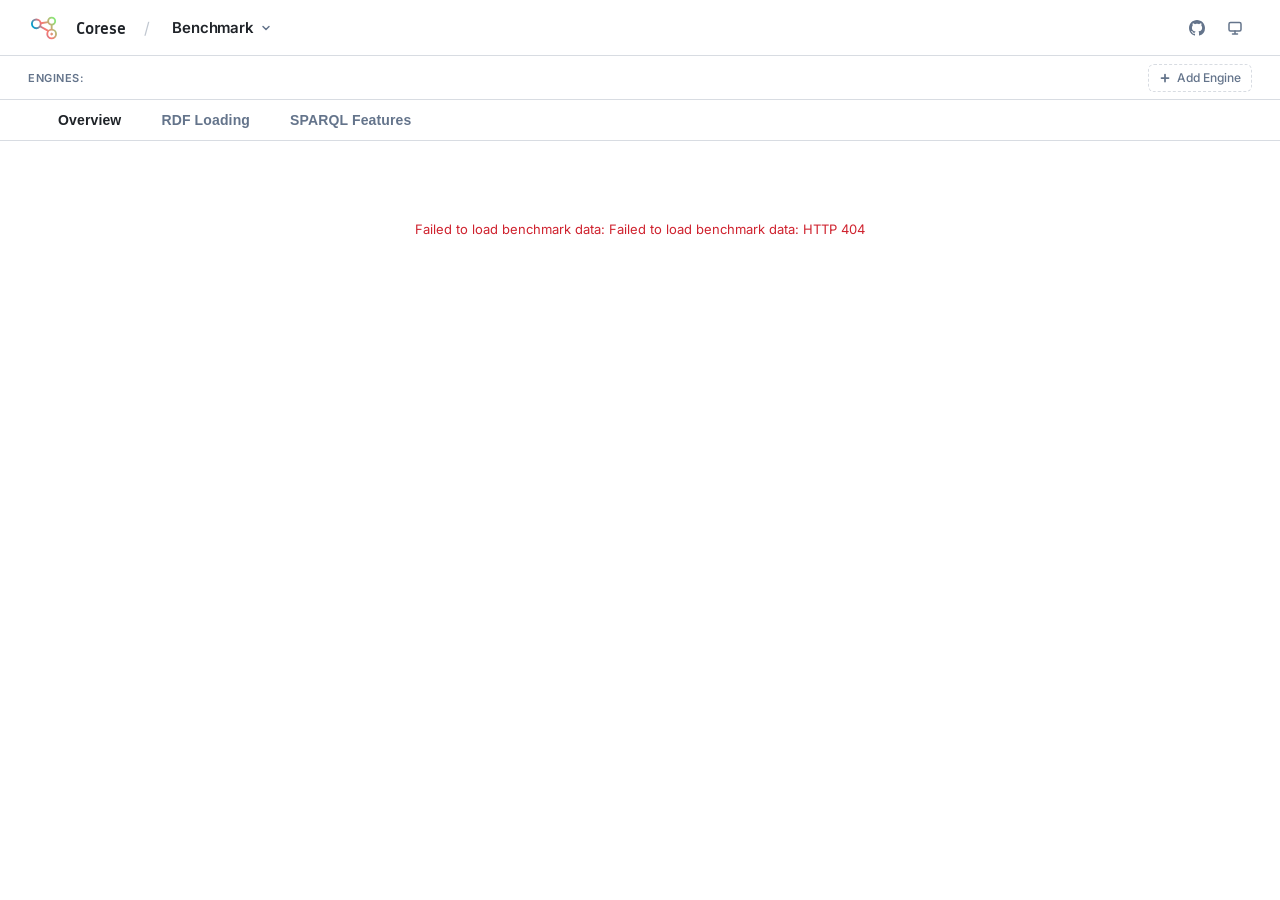
==== commit 45e97ca1: "feat(dashboard): add SPARQL features view and factorize UI interaction - Add SPARQL Features view wi" ====
--- a/site/index.html
+++ b/site/index.html
@@ -7,7 +7,7 @@
   <link rel="preconnect" href="https://fonts.googleapis.com">
   <link rel="preconnect" href="https://fonts.gstatic.com" crossorigin>
   <link href="https://fonts.googleapis.com/css2?family=Inria+Sans:wght@400;700&family=Inter:wght@400;500;600&display=swap" rel="stylesheet">
-  <link rel="stylesheet" href="styles.css?v=48">
+  <link rel="stylesheet" href="styles.css?v=49">
   <script>
     (() => {
       const mode = localStorage.getItem('corese-theme-mode') || 'system';
@@ -148,7 +148,7 @@
           RDF Loading
         </button>
         <button type="button" role="tab" class="benchmark-tab" id="tab-sparql" aria-selected="false" aria-controls="benchmark-panel" tabindex="-1" data-view="sparql">
-          SPARQL Queries
+          SPARQL Features
         </button>
         <span class="benchmark-tabs__indicator" aria-hidden="true" id="benchmark-tabs-indicator"></span>
       </div>
@@ -160,7 +160,7 @@
   </main>
 
   <script src="./vendor/chart.umd.min.js"></script>
-  <script type="module" src="./js/main.js?v=66"></script>
+  <script type="module" src="./js/main.js?v=69"></script>
 
   <script>
     (() => {
--- a/site/styles.css
+++ b/site/styles.css
@@ -1140,13 +1140,15 @@
 }
 
 .section-header {
-	padding: 16px 20px;
+	min-height: 54px;
+	padding: 12px 20px;
 	border-bottom: 1px solid var(--border);
 	display: flex;
 	justify-content: space-between;
-	align-items: baseline;
+	align-items: center;
 	flex-wrap: wrap;
 	gap: 8px;
+	box-sizing: border-box;
 }
 
 .section-meta {
@@ -3277,3 +3279,134 @@
 		gap: 0.125rem;
 	}
 }
+
+/* --- Telemetry Details Section & Format Selector --- */
+.telemetry-format-selector {
+	display: inline-flex;
+	align-items: center;
+	gap: 6px;
+}
+
+.telemetry-format-label {
+	font-size: 11px;
+	font-weight: 600;
+	color: var(--text-muted);
+	letter-spacing: 0.02em;
+	text-transform: uppercase;
+}
+
+.telemetry-pill-btn {
+	display: inline-flex;
+	align-items: center;
+	justify-content: center;
+	padding: 3px 8px;
+	border: 1px solid var(--border);
+	border-radius: 6px;
+	background: var(--bg);
+	color: var(--text-muted);
+	font-family: ui-monospace, SFMono-Regular, Menlo, Monaco, Consolas, monospace;
+	font-size: 11px;
+	font-weight: 600;
+	cursor: pointer;
+	transition: border-color 0.12s ease, background-color 0.12s ease, color 0.12s ease;
+	user-select: none;
+	line-height: 1.4;
+}
+
+.telemetry-pill-btn:hover {
+	background: var(--bg-hover);
+	color: var(--text);
+	border-color: var(--border-hover, var(--text-muted));
+}
+
+.telemetry-pill-btn:focus-visible {
+	outline: 2px solid var(--focus);
+	outline-offset: 1px;
+}
+
+.telemetry-pill-btn.is-active,
+.telemetry-pill-btn[aria-checked="true"] {
+	border-color: var(--focus);
+	background: color-mix(in srgb, var(--focus) 12%, var(--bg));
+	color: var(--focus, var(--text));
+	font-weight: 700;
+}
+
+.telemetry-badge-terminal {
+	display: inline-flex;
+	align-items: center;
+	gap: 4px;
+	font-size: 11px;
+	color: var(--text-muted);
+	background: var(--bg-hover);
+	padding: 2px 6px;
+	border-radius: 3px;
+	border: 1px solid var(--border);
+}
+
+/* SPARQL features: inherits the scientific section and table system. */
+.sf-view { min-width: 0; }
+.sf-view h3 { margin: 0; font-size: 16px; }
+.sf-view .section-meta { line-height: 1.6; }
+.sf-chart { position: relative; height: 640px; min-width: 0; }
+.sf-scroll { overflow-x: auto; }
+.sf-view button { cursor: pointer; }
+.sf-view .data-table button {
+ font: inherit; color: inherit; border: 0; background: transparent; padding: 4px; text-align: left;
+}
+.sf-view .data-table th[aria-sort] button { text-decoration: underline; text-underline-offset: 4px; }
+.sf-view .data-table th[aria-sort="ascending"] button::after { content: " ↑"; }
+.sf-view .data-table th[aria-sort="descending"] button::after { content: " ↓"; }
+.sf-view .data-table th[scope="row"] { text-transform: none; }
+.sf-view tr[data-sf-query] { cursor: pointer; }
+.sf-view :focus-visible { outline: 2px solid var(--focus); outline-offset: 3px; }
+.sf-badge { border: 1px solid var(--border); border-radius: 4px; padding: 2px 6px; font-size: 11px; }
+.sf-badge--pass { color: var(--tag-active-text); background: var(--tag-active-bg); }
+.sf-badge--fail { color: var(--text); background: var(--bg-hover); font-weight: 700; border-style: dashed; }
+.sf-badge--other { color: var(--text-muted); }
+.sf-dialog {
+ width: min(880px, calc(100vw - 40px)); max-height: 85vh; overflow: auto; box-sizing: border-box;
+ border: 1px solid var(--border); border-radius: 8px; padding: 24px;
+ background: var(--bg); color: var(--text); box-shadow: var(--shadow);
+}
+.sf-dialog::backdrop { background: rgb(0 0 0 / 55%); }
+.sf-dialog form { display: flex; justify-content: flex-end; margin-bottom: 12px; }
+.sf-dialog pre { overflow: auto; padding: 16px; background: var(--bg-page); border: 1px solid var(--border); font: 12px/1.7 var(--font-mono); tab-size: 2; }
+.sf-token-comment { color: var(--text-muted); font-style: italic; }
+.sf-token-keyword { color: var(--accent); font-weight: 700; }
+.sf-token-variable { color: var(--text); font-weight: 600; }
+.sf-token-string { color: var(--tag-active-text); }
+.sf-token-iri { color: var(--accent); }
+@media (max-width: 600px) {
+ .sf-controls label { flex: 1 1 160px; min-width: 0; }
+ .sf-controls input { width: 100%; min-width: 0; box-sizing: border-box; }
+ .sf-dialog { padding: 16px; }
+}
+
+/* Direct scope controls reuse RDF Loading's segmented controls and cards. */
+.sf-view p { margin-block: 0 12px; line-height: 1.6; }
+.sf-view p:last-child { margin-bottom: 0; }
+.sf-view .sf-controls {
+ padding: 14px 18px; background: var(--bg); border: 1px solid var(--border);
+ border-radius: 8px; align-items: end; margin-bottom: 16px;
+}
+.sf-filter { display: flex; flex-wrap: wrap; align-items: center; gap: 8px 12px; min-width: 0; }
+.sf-filter-label { color: var(--text-muted); font-size: 12px; font-weight: 600; }
+.sf-segments { flex-wrap: wrap; min-width: 0; max-width: 100%; }
+.sf-segments .segmented-control__btn { min-height: 34px; display: inline-flex; align-items: center; gap: 6px; overflow-wrap: anywhere; }
+.sf-controls > .sf-filter { flex: 1 1 100%; }
+.sf-view .dataset-card-host { min-width: 0; margin-bottom: 16px; }
+.sf-view .sf-protocol { background: var(--bg); border-color: var(--border); color: var(--text); }
+.sf-protocol .protocol-title { color: var(--text); }
+.sf-protocol .protocol-body { background: var(--bg); border-color: var(--border); }
+.sf-view .section-header { flex-wrap: wrap; gap: 8px 20px; }
+.sf-view .section-header > * { min-width: 0; }
+.sf-view .section-meta { overflow-wrap: anywhere; }
+.sf-view .data-table .engine-glyph { margin-right: 6px; }
+.sf-view [data-sf-notice]:not([hidden]) { padding: 12px 16px; border: 1px solid var(--border); border-radius: 8px; color: var(--text-muted); margin-bottom: 24px; }
+@media (max-width: 600px) {
+ .sf-view .section-body { padding: 16px; }
+ .sf-view .sf-controls { padding: 12px; }
+ .sf-chart { height: 720px; }
+ .sf-segments .segmented-control__btn { white-space: normal; text-align: left; }
+}
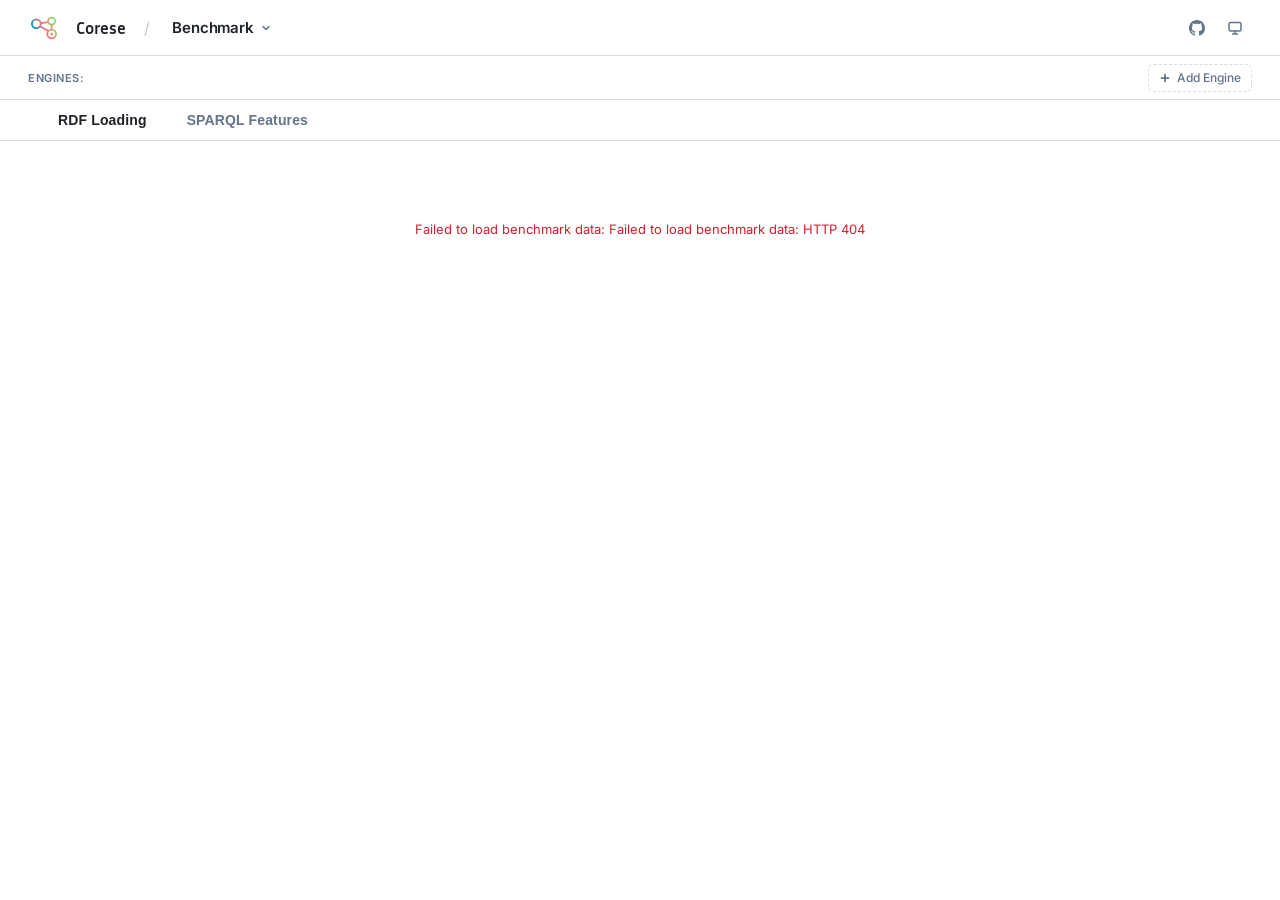
==== commit dafc3858: "refactor(dashboard): simplify navigation to dual tabs and remove redundant overview" ====
--- a/site/index.html
+++ b/site/index.html
@@ -7,7 +7,21 @@
   <link rel="preconnect" href="https://fonts.googleapis.com">
   <link rel="preconnect" href="https://fonts.gstatic.com" crossorigin>
   <link href="https://fonts.googleapis.com/css2?family=Inria+Sans:wght@400;700&family=Inter:wght@400;500;600&display=swap" rel="stylesheet">
-  <link rel="stylesheet" href="styles.css?v=49">
+  <!-- Modular stylesheets for parallel non-blocking streaming (cascade order preserved) -->
+  <link rel="stylesheet" href="css/00-base.css?v=50">
+  <link rel="stylesheet" href="css/10-header.css?v=50">
+  <link rel="stylesheet" href="css/20-engines-toolbar.css?v=50">
+  <link rel="stylesheet" href="css/30-focus.css?v=50">
+  <link rel="stylesheet" href="css/40-engine-picker.css?v=50">
+  <link rel="stylesheet" href="css/50-dashboard.css?v=50">
+  <link rel="stylesheet" href="css/60-dataset-environment.css?v=50">
+  <link rel="stylesheet" href="css/70-navigation.css?v=50">
+  <link rel="stylesheet" href="css/80-academic-layout.css?v=50">
+  <link rel="stylesheet" href="css/90-academic-components.css?v=50">
+  <link rel="stylesheet" href="css/100-benchmark-overview.css?v=50">
+  <link rel="stylesheet" href="css/110-loading.css?v=50">
+  <link rel="stylesheet" href="css/120-dataset-presentation.css?v=50">
+  <link rel="stylesheet" href="css/130-sparql-features.css?v=50">
   <script>
     (() => {
       const mode = localStorage.getItem('corese-theme-mode') || 'system';
@@ -141,10 +155,7 @@
   <nav class="benchmark-nav" aria-label="Benchmarks">
     <div class="benchmark-nav__inner">
       <div class="benchmark-tabs" role="tablist" aria-label="Benchmark Capabilities" id="benchmark-tabs">
-        <button type="button" role="tab" class="benchmark-tab is-active" id="tab-overview" aria-selected="true" aria-controls="benchmark-panel" tabindex="0" data-view="overview">
-          Overview
-        </button>
-        <button type="button" role="tab" class="benchmark-tab" id="tab-loading" aria-selected="false" aria-controls="benchmark-panel" tabindex="-1" data-view="loading">
+        <button type="button" role="tab" class="benchmark-tab is-active" id="tab-loading" aria-selected="true" aria-controls="benchmark-panel" tabindex="0" data-view="loading">
           RDF Loading
         </button>
         <button type="button" role="tab" class="benchmark-tab" id="tab-sparql" aria-selected="false" aria-controls="benchmark-panel" tabindex="-1" data-view="sparql">
@@ -156,7 +167,7 @@
   </nav>
 
   <main class="dashboard-main" id="dashboard-main">
-    <section class="benchmark-panel" id="benchmark-panel" role="tabpanel" aria-labelledby="tab-overview"></section>
+    <section class="benchmark-panel" id="benchmark-panel" role="tabpanel" aria-labelledby="tab-loading"></section>
   </main>
 
   <script src="./vendor/chart.umd.min.js"></script>
--- a/site/css/00-base.css
+++ b/site/css/00-base.css
@@ -0,0 +1,113 @@
+:root {
+	--topbar-h: 56px;
+	--font-brand:
+		"Inria Sans", -apple-system, BlinkMacSystemFont, "Segoe UI", sans-serif;
+	--font-sans:
+		"Inter", -apple-system, BlinkMacSystemFont, "Segoe UI", Roboto, sans-serif;
+	--font-mono: "JetBrains Mono", ui-monospace, SFMono-Regular, Menlo, monospace;
+
+	/* Thème clair par défaut */
+	--bg: #ffffff;
+	--bg-page: #f8fafc;
+	--bg-surface: #ffffff;
+	--bg-surface-hover: #f1f5f9;
+	--bg-hover: #f3f4f6;
+	--bg-menu: #ffffff;
+	--border: #d8dce2;
+	--border-color: #e2e8f0;
+	--text: #1f2328;
+	--text-main: #0f172a;
+	--text-muted: #64748b;
+	--text-faint: #94a3b8;
+	--accent: #0072b2;
+	--focus: #0969da;
+	--shadow: 0 8px 24px rgba(31, 35, 40, 0.12);
+	--radius-sm: 4px;
+	--radius-md: 6px;
+
+	/* Status Tokens (WCAG AA compliant) */
+	--tag-active-bg: rgba(26, 127, 55, 0.12);
+	--tag-active-text: #1a7f37;
+	--tag-active-border: rgba(26, 127, 55, 0.35);
+	--chip-settle-duration: 180ms;
+}
+
+@media (prefers-color-scheme: dark) {
+	:root[data-theme="auto"] {
+		--bg: #161b22;
+		--bg-page: #0d1117;
+		--bg-surface: #161b22;
+		--bg-surface-hover: #21262d;
+		--bg-hover: #21262d;
+		--bg-menu: #1c2128;
+		--border: #30363d;
+		--border-color: #30363d;
+		--text: #e6edf3;
+		--text-main: #f0f6fc;
+		--text-muted: #8b949e;
+		--text-faint: #6e7681;
+		--accent: #58a6ff;
+		--focus: #58a6ff;
+		--shadow: 0 8px 24px rgba(0, 0, 0, 0.5);
+		--tag-active-bg: rgba(63, 185, 80, 0.18);
+		--tag-active-text: #3fb950;
+		--tag-active-border: rgba(63, 185, 80, 0.45);
+	}
+}
+
+:root[data-theme="dark"] {
+	--bg: #161b22;
+	--bg-page: #0d1117;
+	--bg-surface: #161b22;
+	--bg-surface-hover: #21262d;
+	--bg-hover: #21262d;
+	--bg-menu: #1c2128;
+	--border: #30363d;
+	--border-color: #30363d;
+	--text: #e6edf3;
+	--text-main: #f0f6fc;
+	--text-muted: #8b949e;
+	--text-faint: #6e7681;
+	--accent: #58a6ff;
+	--focus: #58a6ff;
+	--shadow: 0 8px 24px rgba(0, 0, 0, 0.5);
+	--tag-active-bg: rgba(63, 185, 80, 0.18);
+	--tag-active-text: #3fb950;
+	--tag-active-border: rgba(63, 185, 80, 0.45);
+}
+
+:root[data-theme="light"] {
+	--bg: #ffffff;
+	--bg-page: #f8fafc;
+	--bg-surface: #ffffff;
+	--bg-surface-hover: #f1f5f9;
+	--bg-hover: #f3f4f6;
+	--bg-menu: #ffffff;
+	--border: #d8dce2;
+	--border-color: #e2e8f0;
+	--text: #1f2328;
+	--text-main: #0f172a;
+	--text-muted: #64748b;
+	--text-faint: #94a3b8;
+	--accent: #0072b2;
+	--focus: #0969da;
+	--shadow: 0 8px 24px rgba(31, 35, 40, 0.12);
+	--radius-sm: 4px;
+	--radius-md: 6px;
+	--tag-active-bg: rgba(26, 127, 55, 0.12);
+	--tag-active-text: #1a7f37;
+	--tag-active-border: rgba(26, 127, 55, 0.35);
+}
+
+* {
+	box-sizing: border-box;
+}
+
+body {
+	margin: 0;
+	background: var(--bg);
+	color: var(--text);
+	font-family: var(--font-sans);
+	-webkit-font-smoothing: antialiased;
+}
+
--- a/site/css/10-header.css
+++ b/site/css/10-header.css
@@ -0,0 +1,223 @@
+/* ==========================================================================
+   Top Bar Institutionnelle : 56px (confort et aération)
+   ========================================================================== */
+
+.topbar {
+	height: var(--topbar-h);
+	background: var(--bg);
+	border-bottom: 1px solid var(--border);
+	position: sticky;
+	top: 0;
+	z-index: 100;
+}
+
+.topbar__inner {
+	height: 100%;
+	max-width: 1400px;
+	margin: 0 auto;
+	padding: 0 28px;
+	display: flex;
+	align-items: center;
+	justify-content: space-between;
+}
+
+.brand {
+	display: flex;
+	align-items: center;
+	height: 36px;
+	gap: 6px;
+}
+
+.brand__logo {
+	display: inline-flex;
+	align-items: center;
+	justify-content: center;
+	width: 32px;
+	height: 32px;
+	margin-right: 4px;
+	border-radius: 6px;
+	text-decoration: none;
+	transition: opacity 0.15s ease;
+}
+
+.brand__logo:hover {
+	opacity: 0.8;
+}
+
+.brand__logo-img {
+	width: 26px;
+	height: 26px;
+	display: block;
+}
+
+/* Racine Corese */
+.brand__root {
+	font-family: var(--font-brand);
+	font-size: 17px;
+	font-weight: 700;
+	letter-spacing: -0.01em;
+	color: var(--text);
+	text-decoration: none;
+	padding: 4px 6px;
+	line-height: 1;
+	border-radius: 4px;
+	transition: background-color 0.12s ease;
+}
+
+.brand__root:hover {
+	background: var(--bg-hover);
+}
+
+.brand__sep {
+	padding: 0 6px;
+	color: var(--text-muted);
+	font-size: 16px;
+	opacity: 0.4;
+	user-select: none;
+}
+
+/* ==========================================================================
+   Menu Déroulant Suite Corese sur l'outil actif (Benchmark ▾)
+   ========================================================================== */
+
+.menu {
+	position: relative;
+}
+
+.menu__trigger {
+	display: inline-flex;
+	align-items: center;
+	gap: 6px;
+	height: 34px;
+	padding: 0 10px;
+	background: none;
+	border: 0;
+	border-radius: 6px;
+	color: var(--text);
+	font-family: var(--font-sans);
+	cursor: pointer;
+	transition: background-color 0.12s ease;
+}
+
+.menu__trigger:hover {
+	background: var(--bg-hover);
+}
+
+.menu__label {
+	font-size: 15px;
+	font-weight: 600;
+	color: var(--text);
+	letter-spacing: -0.1px;
+}
+
+.menu__chevron {
+	color: var(--text-muted);
+	transition: transform 0.15s ease;
+}
+
+.menu__trigger[aria-expanded="true"] .menu__chevron {
+	transform: rotate(180deg);
+}
+
+.menu__list {
+	position: absolute;
+	top: calc(100% + 8px);
+	left: 0;
+	z-index: 10;
+	min-width: 200px;
+	margin: 0;
+	padding: 6px;
+	list-style: none;
+	background: var(--bg-menu);
+	border: 1px solid var(--border);
+	border-radius: 8px;
+	box-shadow: var(--shadow);
+}
+
+.menu__list[hidden] {
+	display: none;
+}
+
+.menu__item {
+	display: block;
+	height: 32px;
+	padding: 0 12px;
+	border-radius: 4px;
+	font-size: 13px;
+	line-height: 32px;
+	color: var(--text);
+	text-decoration: none;
+	transition: background-color 0.12s ease;
+}
+
+.menu__item:hover {
+	background: var(--bg-hover);
+}
+
+.menu__item.is-active {
+	font-weight: 600;
+	color: var(--accent);
+}
+
+.menu__divider {
+	height: 1px;
+	margin: 4px 6px;
+	background: var(--border);
+}
+
+/* ==========================================================================
+   Actions de la barre supérieure (GitHub, Thème)
+   ========================================================================== */
+
+.topbar__actions {
+	display: flex;
+	align-items: center;
+	gap: 4px;
+}
+
+.topbar__action-btn {
+	display: inline-flex;
+	align-items: center;
+	justify-content: center;
+	width: 34px;
+	height: 34px;
+	padding: 0;
+	background: none;
+	border: 0;
+	border-radius: 6px;
+	color: var(--text-muted);
+	cursor: pointer;
+	text-decoration: none;
+	transition:
+		background-color 0.12s ease,
+		color 0.12s ease;
+}
+
+.topbar__action-btn:hover {
+	background: var(--bg-hover);
+	color: var(--text);
+}
+
+.theme-toggle__icon {
+	display: none;
+}
+
+.theme-toggle[data-theme-mode="system"] .theme-toggle__icon--system,
+.theme-toggle[data-theme-mode="light"] .theme-toggle__icon--light,
+.theme-toggle[data-theme-mode="dark"] .theme-toggle__icon--dark {
+	display: block;
+}
+
+:is(
+	.menu__trigger,
+	.menu__item,
+	.topbar__action-btn,
+	.brand__logo,
+	.engine-picker__btn,
+	.miller__confirm-btn,
+	.engine-chip__remove
+):focus-visible {
+	outline: 2px solid var(--focus);
+	outline-offset: 1px;
+}
+
--- a/site/css/20-engines-toolbar.css
+++ b/site/css/20-engines-toolbar.css
@@ -0,0 +1,155 @@
+/* ==========================================================================
+   Sous-Barre Sticky des Moteurs (Engines Toolbar) : 44px
+   ========================================================================== */
+
+.engines-bar {
+	position: sticky;
+	top: var(--topbar-h);
+	z-index: 90;
+	height: 44px;
+	background: var(--bg);
+	border-bottom: 1px solid var(--border);
+	pointer-events: none;
+}
+
+.engines-bar__inner {
+	height: 100%;
+	max-width: 1400px;
+	margin: 0 auto;
+	padding: 0 28px;
+	display: flex;
+	align-items: center;
+	gap: 12px;
+	pointer-events: none;
+}
+
+.engines-bar__label {
+	font-size: 11px;
+	font-weight: 600;
+	text-transform: uppercase;
+	letter-spacing: 0.05em;
+	color: var(--text-muted);
+	flex-shrink: 0;
+	pointer-events: auto;
+}
+
+@property --fade-left {
+	syntax: "<length>";
+	inherits: false;
+	initial-value: 0px;
+}
+
+@property --fade-right {
+	syntax: "<length>";
+	inherits: false;
+	initial-value: 0px;
+}
+
+.engines-bar__scroller {
+	flex: 1 1 auto;
+	min-width: 0;
+	height: 100%;
+	overflow-x: auto;
+	overflow-y: hidden;
+	scrollbar-width: none;
+	-webkit-overflow-scrolling: touch;
+	overscroll-behavior-x: contain;
+	scroll-padding-inline: 16px;
+	padding-block: 0;
+	margin-block: 0;
+	padding-inline: 4px;
+	display: flex;
+	align-items: center;
+	position: relative;
+	pointer-events: none;
+	--fade-left: 0px;
+	--fade-right: 0px;
+	mask-image: linear-gradient(
+		to right,
+		transparent 0,
+		#000 var(--fade-left),
+		#000 calc(100% - var(--fade-right)),
+		transparent 100%
+	);
+	-webkit-mask-image: linear-gradient(
+		to right,
+		transparent 0,
+		#000 var(--fade-left),
+		#000 calc(100% - var(--fade-right)),
+		transparent 100%
+	);
+	transition:
+		--fade-left 0.15s ease,
+		--fade-right 0.15s ease;
+}
+
+.engines-bar__scroller::-webkit-scrollbar {
+	display: none;
+}
+
+.engines-bar__chips {
+	display: flex;
+	align-items: center;
+	gap: 8px;
+	flex-shrink: 0;
+	width: max-content;
+	overflow: visible;
+	position: relative;
+	pointer-events: auto;
+}
+
+/* Pastille Moteur Actif (Chip) */
+/* Accessible visually hidden utility for screen readers */
+.sr-only {
+	position: absolute;
+	width: 1px;
+	height: 1px;
+	padding: 0;
+	margin: -1px;
+	overflow: hidden;
+	clip: rect(0, 0, 0, 0);
+	white-space: nowrap;
+	border: 0;
+}
+
+.engine-chip {
+	display: inline-flex;
+	align-items: center;
+	gap: 7px;
+	height: 28px;
+	padding: 0 10px;
+	border-radius: 14px;
+	background: var(--bg-menu);
+	border: 1px solid var(--border);
+	font-size: 12px;
+	color: var(--text);
+	white-space: nowrap;
+	flex-shrink: 0;
+	touch-action: pan-x;
+	user-select: none;
+	cursor: grab;
+	position: relative;
+	z-index: 1;
+	transition:
+		transform var(--chip-settle-duration) cubic-bezier(0.2, 0.8, 0.2, 1),
+		border-color 0.24s cubic-bezier(0.2, 0, 0, 1),
+		background-color 0.24s cubic-bezier(0.2, 0, 0, 1),
+		opacity 0.26s cubic-bezier(0.2, 0, 0, 1),
+		box-shadow 0.24s cubic-bezier(0.2, 0, 0, 1);
+}
+
+.engine-chip:active {
+	cursor: grabbing;
+}
+
+.no-anim .engine-chip {
+	transition: none;
+}
+
+.engine-chip--ghost {
+	position: absolute;
+	pointer-events: none;
+	z-index: 50;
+	margin: 0;
+}
+
--- a/site/css/30-focus.css
+++ b/site/css/30-focus.css
@@ -0,0 +1,273 @@
+/* ==========================================================================
+   Unified Focus & Dimming Subsystem (Single Source of Truth FocusStore)
+   ========================================================================== */
+
+/* Base transition for table rows: snappy 100ms fade */
+tbody tr[data-engine-key] {
+	transition:
+		opacity 100ms ease-out,
+		background-color 100ms ease-out;
+}
+
+/* Unhighlighted chips when an engine focus is active */
+html[data-highlighted-engine] .engine-chip {
+	opacity: 0.45;
+	transition:
+		opacity 100ms ease-out,
+		border-color 100ms ease-out,
+		box-shadow 100ms ease-out;
+}
+
+/* Active highlighted chip (matches effective focus) */
+html[data-highlighted-engine] .engine-chip.is-highlighted {
+	opacity: 1;
+	border-color: var(--focus);
+	background: var(--bg);
+	box-shadow: 0 1px 4px rgba(0, 0, 0, 0.08);
+	transition:
+		opacity 100ms ease-out,
+		border-color 100ms ease-out,
+		box-shadow 100ms ease-out;
+}
+
+@media (prefers-reduced-motion: reduce) {
+	tbody tr[data-engine-key],
+	html[data-highlighted-engine] .engine-chip,
+	.engine-chip {
+		transition: none;
+	}
+}
+
+/* Chip in pinned state */
+.engine-chip.is-pinned,
+html[data-highlighted-engine] .engine-chip.is-pinned {
+	border-color: var(--focus);
+	background: var(--bg);
+	box-shadow: 0 0 0 1px var(--focus);
+}
+
+/* Dimming on table rows when ANY focus is active (engine OR measure) */
+tbody.has-focus tr[data-engine-key] {
+	opacity: 0.35;
+}
+
+/* Highlighted rows that match the effective focus */
+tbody.has-focus tr[data-engine-key].is-row-highlighted {
+	opacity: 1;
+}
+
+/* Accent border on pinned row */
+tbody.has-focus tr[data-engine-key].is-row-pinned td:first-child,
+tbody.has-focus tr[data-sf-query].is-row-pinned th:first-child {
+	border-left: 3px solid var(--focus);
+}
+
+/* Table row and cell states across focus modes */
+tbody.has-focus tr[data-sf-query] {
+	opacity: 0.45;
+	transition: opacity 120ms ease;
+}
+
+tbody.has-focus tr[data-sf-query].is-row-highlighted {
+	opacity: 1;
+	background-color: var(--bg-hover);
+}
+
+tbody.has-focus tr[data-sf-query].is-row-related {
+	opacity: 0.9;
+	background-color: rgba(0, 102, 204, 0.04);
+}
+
+tbody tr[data-sf-query] {
+	cursor: pointer;
+	transition: background-color 100ms ease;
+}
+
+tbody tr[data-sf-query]:hover {
+	background-color: var(--bg-hover);
+}
+
+/* Individual latency result cells */
+td[data-engine-key] {
+	cursor: pointer;
+	transition: background-color 100ms ease, box-shadow 100ms ease, opacity 100ms ease;
+}
+
+tbody.has-focus tr[data-sf-query] td[data-engine-key].is-cell-selected,
+td[data-engine-key].is-cell-selected {
+	background-color: var(--bg-hover);
+	outline: 2px solid var(--focus);
+	outline-offset: -2px;
+}
+
+td[data-engine-key].is-cell-related {
+	background-color: rgba(0, 102, 204, 0.06);
+}
+
+.sf-query-link-btn {
+	display: inline-flex;
+	align-items: center;
+	gap: 3px;
+	margin-left: 6px;
+	padding: 1px 6px;
+	font-size: 11px;
+	font-weight: 500;
+	color: var(--focus);
+	background: var(--bg-hover);
+	border: 1px solid var(--border);
+	border-radius: 4px;
+	cursor: pointer;
+	transition: background-color 0.12s ease, border-color 0.12s ease, color 0.12s ease;
+	text-decoration: none;
+}
+
+.sf-query-link-btn:hover {
+	background-color: var(--focus);
+	border-color: var(--focus);
+	color: #ffffff;
+}
+
+.sf-query-link-btn:focus-visible {
+	outline: 2px solid var(--focus);
+	outline-offset: 1px;
+}
+
+tr[data-measure-key] {
+	cursor: pointer;
+	scroll-margin-top: 80px;
+}
+
+tr.group-separator td {
+	border-top: 2px solid var(--border);
+}
+
+.engine-chip:focus-visible {
+	outline: 2px solid var(--focus);
+	outline-offset: 2px;
+}
+
+.engine-chip:hover {
+	border-color: var(--text-muted);
+}
+
+.engine-chip__glyph {
+	display: inline-flex;
+	align-items: center;
+	justify-content: center;
+	width: 14px;
+	height: 14px;
+	flex-shrink: 0;
+}
+
+.engine-glyph {
+	display: block;
+}
+
+.engine-chip__name {
+	font-weight: 600;
+}
+
+.engine-chip__version {
+	color: var(--text);
+	font-variant-numeric: tabular-nums;
+}
+
+.engine-chip__storage {
+	font-size: 10px;
+	font-weight: 600;
+	font-family: var(--font-mono);
+	text-transform: uppercase;
+	letter-spacing: 0.03em;
+	padding: 1px 4px;
+	border-radius: 3px;
+	line-height: 1.2;
+}
+
+.engine-chip__storage--mem {
+	background: var(--bg-hover);
+	border: 1px solid var(--border);
+	color: var(--text-muted);
+}
+
+.engine-chip__storage--disk {
+	background: var(--bg-hover);
+	border: 1px solid var(--border);
+	color: var(--text);
+	font-weight: 700;
+}
+
+.engine-chip__remove {
+	background: none;
+	border: 0;
+	padding: 0;
+	margin-left: 2px;
+	color: var(--text-muted);
+	cursor: pointer;
+	font-size: 11px;
+	line-height: 1;
+	border-radius: 50%;
+	display: inline-flex;
+	align-items: center;
+	justify-content: center;
+	width: 16px;
+	height: 16px;
+	transition:
+		color 0.12s ease,
+		background-color 0.12s ease;
+}
+
+.engine-chip__remove:hover {
+	color: var(--text);
+	background: var(--bg-hover);
+}
+
+.engine-chip__remove[disabled],
+.engine-chip__remove[aria-disabled="true"] {
+	opacity: 0.35;
+	cursor: not-allowed;
+	pointer-events: none;
+}
+
+.miller__glyph {
+	display: inline-flex;
+	align-items: center;
+	justify-content: center;
+	width: 14px;
+	height: 14px;
+	flex-shrink: 0;
+}
+
+/* Bouton [+] Add Engine */
+.engine-picker {
+	position: relative;
+	flex-shrink: 0;
+	pointer-events: auto;
+}
+
+.engine-picker__btn {
+	display: inline-flex;
+	align-items: center;
+	gap: 6px;
+	height: 28px;
+	padding: 0 10px;
+	border-radius: 6px;
+	border: 1px dashed var(--border);
+	background: transparent;
+	color: var(--text-muted);
+	font-family: inherit;
+	font-size: 12px;
+	font-weight: 500;
+	cursor: pointer;
+	transition:
+		background-color 0.12s ease,
+		border-color 0.12s ease,
+		color 0.12s ease;
+}
+
+.engine-picker__btn:hover {
+	border-style: solid;
+	border-color: var(--focus);
+	color: var(--focus);
+	background: var(--bg-hover);
+}
+
--- a/site/css/40-engine-picker.css
+++ b/site/css/40-engine-picker.css
@@ -0,0 +1,398 @@
+/* ==========================================================================
+   Miller Columns Popover (3 colonnes : Moteur | Version | Storage)
+   ========================================================================== */
+
+.miller-popover {
+	position: absolute;
+	top: calc(100% + 6px);
+	right: 0;
+	left: auto;
+	width: 520px;
+	max-width: calc(100vw - 24px);
+	box-sizing: border-box;
+	background: var(--bg-menu);
+	border: 1px solid var(--border);
+	border-radius: 8px;
+	box-shadow: var(--shadow);
+	z-index: 150;
+	display: flex;
+	flex-direction: column;
+	overflow: hidden;
+	pointer-events: auto;
+}
+
+.miller-popover[hidden] {
+	display: none;
+}
+
+.miller__back {
+	display: none;
+	align-items: center;
+	gap: 4px;
+	height: 24px;
+	padding: 0 8px;
+	border: 0;
+	border-radius: 4px;
+	background: transparent;
+	color: var(--focus);
+	font-family: inherit;
+	font-size: 11px;
+	font-weight: 600;
+	cursor: pointer;
+	transition: background-color 0.12s ease;
+}
+
+.miller__back:hover {
+	background: var(--bg-hover);
+}
+
+.miller__back:focus-visible {
+	outline: 2px solid var(--focus);
+	outline-offset: 1px;
+}
+
+.miller-popover__header {
+	display: grid;
+	grid-template-columns: minmax(0, 160fr) minmax(0, 170fr) minmax(0, 190fr);
+	padding: 6px 10px;
+	border-bottom: 1px solid var(--border);
+	background: var(--bg);
+	font-size: 11px;
+	font-weight: 600;
+	color: var(--text-muted);
+	letter-spacing: 0.03em;
+}
+
+.miller-popover__viewport {
+	width: 100%;
+	overflow: hidden;
+}
+
+.miller-popover__body {
+	display: grid;
+	grid-template-columns: minmax(0, 160fr) minmax(0, 170fr) minmax(0, 190fr);
+	height: 180px;
+}
+
+.miller__col {
+	min-width: 0;
+	min-height: 0;
+	overflow-y: auto;
+	padding: 4px;
+	border-right: 1px solid var(--border);
+	scrollbar-width: thin;
+}
+
+.miller__col:last-child {
+	border-right: 0;
+}
+
+.miller__item {
+	width: 100%;
+	height: 28px;
+	padding: 0 8px;
+	border: 0;
+	border-radius: 4px;
+	background: transparent;
+	color: var(--text);
+	font-family: inherit;
+	font-size: 12px;
+	cursor: pointer;
+	display: flex;
+	align-items: center;
+	justify-content: space-between;
+	gap: 6px;
+	text-align: left;
+	transition: background-color 0.12s ease;
+}
+
+.miller__item:hover {
+	background: var(--bg-hover);
+}
+
+.miller__item.is-selected {
+	background: rgba(9, 105, 218, 0.08);
+	font-weight: 600;
+	color: var(--focus);
+	border-left: 3px solid var(--focus);
+	padding-left: 9px;
+}
+
+@media (prefers-color-scheme: dark) {
+	.miller__item.is-selected {
+		background: rgba(88, 166, 255, 0.14);
+	}
+}
+
+html[data-theme="dark"] .miller__item.is-selected {
+	background: rgba(88, 166, 255, 0.14);
+}
+
+.miller__dot {
+	width: 7px;
+	height: 7px;
+	border-radius: 50%;
+	flex-shrink: 0;
+}
+
+.miller__label {
+	flex: 1;
+	white-space: nowrap;
+	overflow: hidden;
+	text-overflow: ellipsis;
+}
+
+.miller__arrow {
+	font-size: 13px;
+	color: var(--text-muted);
+}
+
+.miller__tag {
+	font-size: 9px;
+	font-weight: 600;
+	text-transform: uppercase;
+	padding: 1px 4px;
+	border-radius: 3px;
+	background: var(--bg);
+	border: 1px solid var(--border);
+	color: var(--text-muted);
+}
+
+.miller__tag--active {
+	background: var(--tag-active-bg);
+	color: var(--tag-active-text);
+	border-color: var(--tag-active-border);
+}
+
+.miller-popover__footer {
+	display: flex;
+	align-items: center;
+	justify-content: space-between;
+	padding: 8px 12px;
+	border-top: 1px solid var(--border);
+	background: var(--bg);
+}
+
+.miller__preview-wrap {
+	display: flex;
+	align-items: baseline;
+	gap: 6px;
+	font-size: 12px;
+}
+
+.miller__preview-label {
+	color: var(--text-muted);
+	font-size: 11px;
+}
+
+.miller__preview {
+	font-size: 12px;
+	font-weight: 600;
+	color: var(--text);
+}
+
+.miller__confirm-btn {
+	height: 26px;
+	padding: 0 12px;
+	border: 0;
+	border-radius: 4px;
+	background: var(--focus);
+	color: #ffffff;
+	font-family: inherit;
+	font-size: 12px;
+	font-weight: 600;
+	cursor: pointer;
+	transition: opacity 0.12s ease;
+}
+
+.miller__confirm-btn:hover {
+	opacity: 0.9;
+}
+
+.miller__confirm-btn:disabled,
+.miller__confirm-btn[aria-disabled="true"] {
+	opacity: 0.4;
+	cursor: not-allowed;
+}
+
+.miller__confirm-btn:disabled:hover,
+.miller__confirm-btn[aria-disabled="true"]:hover {
+	opacity: 0.4;
+}
+
+.miller__confirm-btn--remove {
+	background: #cf222e;
+}
+
+.miller__confirm-btn--remove:hover {
+	background: #b62324;
+}
+
+@media (max-width: 560px) {
+	/* Compact engines bar on mobile: hide "Engines:" text label and condense Add Engine to a single '+' icon */
+	.engines-bar__label {
+		display: none;
+	}
+
+	.engine-picker__text {
+		display: none;
+	}
+
+	.engine-picker__btn {
+		width: 28px;
+		height: 28px;
+		padding: 0;
+		justify-content: center;
+		position: relative;
+	}
+
+	/* Expand touch target to 44x44px (WCAG AAA touch target) on touchscreens without enlarging visual bounds */
+	.engine-picker__btn::before {
+		content: "";
+		position: absolute;
+		inset: -8px;
+	}
+
+	.miller-popover {
+		right: 0;
+		left: auto;
+		width: calc(100vw - 32px);
+		max-width: calc(100vw - 32px);
+	}
+
+	.miller-popover__header {
+		grid-template-columns: auto minmax(0, 1fr);
+		align-items: center;
+		gap: 8px;
+		min-height: 36px;
+		padding: 6px 10px;
+	}
+
+	.miller-popover__viewport {
+		overflow: hidden;
+		width: 100%;
+	}
+
+	.miller-popover__body {
+		display: flex;
+		width: 100%;
+		height: 240px;
+		transform: translateX(0%);
+		transition: transform 240ms cubic-bezier(0.2, 0.8, 0.2, 1);
+		will-change: transform;
+	}
+
+	.miller-popover__body > .miller__col {
+		display: block;
+		flex: 0 0 100%;
+		width: 100%;
+		box-sizing: border-box;
+		border-right: 0;
+		padding: 6px;
+	}
+
+	.miller-popover[data-step="1"] .miller-popover__body {
+		transform: translateX(0%);
+	}
+
+	.miller-popover[data-step="2"] .miller-popover__body {
+		transform: translateX(-100%);
+	}
+
+	.miller-popover[data-step="3"] .miller-popover__body {
+		transform: translateX(-200%);
+	}
+
+	.miller-popover__step {
+		display: none;
+	}
+
+	.miller-popover[data-step="1"] [data-step-title="1"],
+	.miller-popover[data-step="2"] [data-step-title="2"],
+	.miller-popover[data-step="3"] [data-step-title="3"] {
+		display: block;
+		grid-column: 2;
+		grid-row: 1;
+		min-width: 0;
+		font-size: 12px;
+		font-weight: 600;
+	}
+
+	.miller-popover[data-step="1"] [data-step-title="1"] {
+		grid-column: 1 / -1;
+	}
+
+	.miller__back {
+		height: 36px;
+		padding: 0 10px;
+		font-size: 13px;
+	}
+
+	.miller__back:active {
+		background: var(--bg-hover);
+	}
+
+	.miller-popover[data-step="2"] .miller__back,
+	.miller-popover[data-step="3"] .miller__back {
+		display: inline-flex;
+		grid-column: 1;
+		grid-row: 1;
+	}
+
+	.miller__item {
+		height: 44px;
+		font-size: 13px;
+		padding: 0 12px;
+		-webkit-tap-highlight-color: transparent;
+	}
+
+	.miller__item:active {
+		background: var(--bg-hover);
+		transform: scale(0.98);
+	}
+
+	.miller-popover__footer {
+		gap: 8px;
+		flex-wrap: wrap;
+	}
+
+	.miller__preview-wrap {
+		min-width: 0;
+		flex: 1 1 0;
+		flex-wrap: wrap;
+	}
+
+	.miller__preview {
+		min-width: 0;
+		overflow-wrap: anywhere;
+	}
+
+	.miller__confirm-btn {
+		flex-shrink: 0;
+		margin-left: auto;
+		min-height: 32px;
+		padding: 0 14px;
+		font-size: 12px;
+	}
+
+	.miller-popover[data-step="1"] .miller__confirm-btn,
+	.miller-popover[data-step="2"] .miller__confirm-btn {
+		display: none;
+	}
+}
+
+@media (max-width: 560px) and (prefers-reduced-motion: reduce) {
+	.miller-popover__body {
+		transition: none;
+	}
+}
+
+@media (max-width: 480px) {
+	.topbar__inner,
+	.engines-bar__inner,
+	.dashboard-main {
+		padding-left: 16px;
+		padding-right: 16px;
+	}
+}
+
--- a/site/css/50-dashboard.css
+++ b/site/css/50-dashboard.css
@@ -0,0 +1,389 @@
+/* ==========================================================================
+   KPI Cards & Dashboard Sections
+   ========================================================================== */
+
+.kpi-grid {
+	display: grid;
+	grid-template-columns: repeat(auto-fit, minmax(220px, 1fr));
+	gap: 16px;
+	margin-bottom: 32px;
+}
+
+.kpi-card {
+	background: var(--bg);
+	border: 1px solid var(--border);
+	border-radius: 8px;
+	padding: 20px 24px;
+	display: flex;
+	flex-direction: column;
+	gap: 4px;
+}
+
+.kpi-card__label {
+	font-size: 12px;
+	font-weight: 500;
+	color: var(--text-muted);
+	text-transform: uppercase;
+	letter-spacing: 0.04em;
+}
+
+.kpi-card__value {
+	font-size: 28px;
+	font-weight: 700;
+	font-family: var(--font-brand);
+	color: var(--text);
+	line-height: 1.2;
+}
+
+.kpi-card__sub {
+	font-size: 12px;
+	color: var(--text-muted);
+}
+
+.dashboard-section {
+	background: var(--bg);
+	border: 1px solid var(--border);
+	border-radius: 8px;
+	margin-bottom: 28px;
+	overflow: hidden;
+}
+
+.section-header {
+	min-height: 54px;
+	padding: 12px 20px;
+	border-bottom: 1px solid var(--border);
+	display: flex;
+	justify-content: space-between;
+	align-items: center;
+	flex-wrap: wrap;
+	gap: 8px;
+	box-sizing: border-box;
+}
+
+.section-meta {
+	font-size: 12px;
+	color: var(--text-muted);
+	display: inline-flex;
+	align-items: center;
+	gap: 10px;
+}
+
+.badge-pinned {
+	display: inline-flex;
+	align-items: center;
+	gap: 5px;
+	padding: 2px 7px;
+	border-radius: 4px;
+	background: var(--focus-bg, rgba(0, 180, 216, 0.12));
+	color: var(--focus, #00b4d8);
+	font-size: 11px;
+	font-weight: 600;
+	letter-spacing: 0.02em;
+	border: 1px solid var(--focus-border, rgba(0, 180, 216, 0.3));
+}
+
+.badge-pinned kbd {
+	padding: 1px 4px;
+	border-radius: 3px;
+	background: var(--bg);
+	border: 1px solid var(--border);
+	color: var(--text);
+	font-family: inherit;
+	font-size: 10px;
+	font-weight: 700;
+}
+
+.section-body {
+	padding: 20px;
+}
+
+/* ==========================================================================
+   Data Tables
+   ========================================================================== */
+
+.data-table {
+	width: 100%;
+	border-collapse: collapse;
+	font-size: 13px;
+	text-align: left;
+}
+
+.data-table th {
+	padding: 10px 16px;
+	font-size: 11px;
+	font-weight: 600;
+	color: var(--text-muted);
+	text-transform: uppercase;
+	letter-spacing: 0.04em;
+	background: var(--bg-hover);
+	border-bottom: 1px solid var(--border);
+	white-space: nowrap;
+}
+
+.data-table td {
+	padding: 12px 16px;
+	border-bottom: 1px solid var(--border);
+	color: var(--text);
+	white-space: nowrap;
+}
+
+.academic-table {
+	width: 100%;
+	border-collapse: collapse;
+	font-size: 12px;
+	text-align: left;
+}
+
+.academic-table th {
+	background-color: var(--bg-page);
+	color: var(--text-muted);
+	font-weight: 600;
+	text-transform: uppercase;
+	font-size: 11px;
+	letter-spacing: 0.3px;
+	padding: 10px 14px;
+	border-bottom: 1px solid var(--border-color);
+	white-space: nowrap;
+}
+
+.academic-table td {
+	padding: 10px 14px;
+	border-bottom: 1px solid var(--border-color);
+	color: var(--text-main);
+}
+
+.academic-table tr:last-child td {
+	border-bottom: none;
+}
+
+.academic-table .num-col {
+	text-align: right;
+}
+
+.academic-table .action-col {
+	text-align: center;
+	width: 70px;
+}
+
+.academic-table .status-col {
+	text-align: center;
+	width: 90px;
+}
+
+.data-table tr:hover td {
+	background: var(--bg-hover);
+}
+
+.academic-table tr.table-data-row:hover td {
+	background-color: var(--bg-surface-hover);
+}
+
+.cell-primary {
+	display: block;
+	font-weight: 600;
+	color: var(--text);
+}
+
+.cell-sub {
+	display: block;
+	font-size: 11px;
+	color: var(--text-muted);
+}
+
+.font-medium {
+	font-weight: 500;
+}
+.font-mono {
+	font-family: var(--font-mono);
+}
+.text-right {
+	text-align: right;
+}
+.text-center {
+	text-align: center;
+}
+.text-muted {
+	color: var(--text-muted);
+}
+.text-xs {
+	font-size: 11px;
+}
+
+.engine-badge {
+	font-weight: 600;
+	font-size: 13px;
+}
+
+.tag-format {
+	font-size: 10px;
+	font-weight: 600;
+	font-family: var(--font-mono);
+	padding: 2px 6px;
+	border-radius: 4px;
+	background: var(--bg-hover);
+	border: 1px solid var(--border);
+	color: var(--text-muted);
+	white-space: nowrap;
+}
+
+/* ==========================================================================
+   Horizontal Bar Chart Styling
+   ========================================================================== */
+
+.chart-wrapper {
+	display: flex;
+	flex-direction: column;
+	gap: 12px;
+}
+
+.chart-bars {
+	display: flex;
+	flex-direction: column;
+	gap: 10px;
+}
+
+.chart-bar-row {
+	display: grid;
+	grid-template-columns: 240px 1fr;
+	align-items: center;
+	gap: 16px;
+}
+
+.chart-bar-label {
+	display: flex;
+	flex-direction: column;
+	gap: 2px;
+	overflow: hidden;
+}
+
+.chart-bar-label-main {
+	font-size: 13px;
+	font-weight: 600;
+	color: var(--text);
+	white-space: nowrap;
+	overflow: hidden;
+	text-overflow: ellipsis;
+}
+
+.chart-bar-label-sub {
+	font-size: 11px;
+	color: var(--text-muted);
+}
+
+.chart-bar-track {
+	position: relative;
+	height: 28px;
+	background: var(--bg-hover);
+	border-radius: 4px;
+	overflow: hidden;
+	display: flex;
+	align-items: center;
+}
+
+.chart-bar-fill {
+	height: 100%;
+	border-radius: 4px 0 0 4px;
+	transition: width 0.3s ease;
+}
+
+.chart-bar-value {
+	position: absolute;
+	left: 12px;
+	font-size: 12px;
+	font-weight: 600;
+	font-family: var(--font-mono);
+	color: var(--text);
+	mix-blend-mode: difference;
+}
+
+.chart-empty {
+	text-align: center;
+	font-size: 13px;
+	color: var(--text-muted);
+	padding: 32px;
+}
+
+/* ==========================================================================
+   View Controls & Filters
+   ========================================================================== */
+
+.view-controls {
+	display: flex;
+	justify-content: space-between;
+	align-items: center;
+	flex-wrap: wrap;
+	gap: 12px;
+	margin-bottom: 20px;
+}
+
+.control-group {
+	display: flex;
+	align-items: center;
+	gap: 10px;
+}
+
+.control-label {
+	font-size: 12px;
+	font-weight: 600;
+	color: var(--text-muted);
+	text-transform: uppercase;
+}
+
+.control-meta {
+	font-size: 12px;
+	color: var(--text-muted);
+}
+
+.pill-group {
+	display: inline-flex;
+	gap: 4px;
+	background: var(--bg-hover);
+	padding: 3px;
+	border-radius: 6px;
+	border: 1px solid var(--border);
+}
+
+.pill-btn {
+	height: 26px;
+	padding: 0 10px;
+	background: transparent;
+	border: 0;
+	border-radius: 4px;
+	color: var(--text-muted);
+	font-family: inherit;
+	font-size: 12px;
+	font-weight: 500;
+	cursor: pointer;
+	transition:
+		background-color 0.12s ease,
+		color 0.12s ease,
+		box-shadow 0.12s ease;
+}
+
+.pill-btn:hover {
+	color: var(--text);
+}
+
+.pill-btn.is-active {
+	background: var(--bg);
+	color: var(--text);
+	font-weight: 600;
+	box-shadow: 0 1px 3px rgba(0, 0, 0, 0.06);
+}
+
+.select-input {
+	height: 32px;
+	padding: 0 12px;
+	background: var(--bg);
+	border: 1px solid var(--border);
+	border-radius: 6px;
+	color: var(--text);
+	font-family: inherit;
+	font-size: 13px;
+	outline: none;
+}
+
+.select-input:focus {
+	border-color: var(--focus);
+}
+
--- a/site/css/60-dataset-environment.css
+++ b/site/css/60-dataset-environment.css
@@ -0,0 +1,186 @@
+/* ==========================================================================
+   Dataset Card & Environment Specs
+   ========================================================================== */
+
+.dataset-meta-card {
+	padding: 24px;
+}
+
+.dataset-meta-card__header {
+	display: flex;
+	justify-content: space-between;
+	align-items: flex-start;
+	margin-bottom: 12px;
+}
+
+.dataset-meta-card__title {
+	margin: 0;
+	font-size: 20px;
+	font-weight: 700;
+	color: var(--text);
+}
+
+.dataset-meta-card__cat {
+	font-size: 12px;
+	color: var(--text-muted);
+	text-transform: uppercase;
+	letter-spacing: 0.04em;
+}
+
+.dataset-meta-card__triples {
+	display: flex;
+	flex-direction: column;
+	align-items: flex-end;
+}
+
+.dataset-meta-card__desc {
+	margin: 0;
+	font-size: 14px;
+	line-height: 1.5;
+	color: var(--text-muted);
+	max-width: 800px;
+}
+
+.env-spec-grid {
+	display: grid;
+	grid-template-columns: repeat(auto-fit, minmax(280px, 1fr));
+	gap: 16px;
+	padding: 20px;
+}
+
+.spec-block {
+	background: var(--bg-hover);
+	border: 1px solid var(--border);
+	border-radius: 6px;
+	padding: 16px;
+	display: flex;
+	flex-direction: column;
+	gap: 8px;
+}
+
+.spec-block__title {
+	font-size: 11px;
+	font-weight: 600;
+	color: var(--text-muted);
+	text-transform: uppercase;
+	letter-spacing: 0.04em;
+	margin-bottom: 4px;
+}
+
+.spec-block__item {
+	font-size: 13px;
+	color: var(--text);
+}
+
+.jvm-flags-box {
+	display: flex;
+	flex-wrap: wrap;
+	gap: 6px;
+	margin-top: 4px;
+}
+
+.jvm-flag {
+	font-size: 11px;
+	padding: 3px 6px;
+	background: var(--bg);
+	border: 1px solid var(--border);
+	border-radius: 4px;
+	color: var(--text);
+}
+
+.protocol-grid {
+	display: grid;
+	grid-template-columns: repeat(auto-fit, minmax(200px, 1fr));
+	gap: 16px;
+	padding: 20px;
+}
+
+.protocol-card {
+	background: var(--bg-hover);
+	border: 1px solid var(--border);
+	border-radius: 6px;
+	padding: 16px;
+	display: flex;
+	flex-direction: column;
+	gap: 6px;
+}
+
+.protocol-card__title {
+	font-size: 11px;
+	font-weight: 600;
+	color: var(--text-muted);
+	text-transform: uppercase;
+}
+
+.protocol-card__value {
+	font-size: 22px;
+	font-weight: 700;
+	color: var(--text);
+}
+
+.protocol-card__desc {
+	margin: 0;
+	font-size: 12px;
+	color: var(--text-muted);
+	line-height: 1.4;
+}
+
+.chart-svg-container {
+	width: 100%;
+	overflow-x: auto;
+}
+
+.chart-svg {
+	width: 100%;
+	height: auto;
+	display: block;
+}
+
+.chart-legend {
+	display: flex;
+	flex-wrap: wrap;
+	gap: 16px;
+	margin-top: 12px;
+	padding-top: 12px;
+	border-top: 1px solid var(--border);
+}
+
+.chart-legend-item {
+	display: flex;
+	align-items: center;
+	gap: 6px;
+	font-size: 12px;
+	color: var(--text);
+}
+
+.chart-legend-dot {
+	width: 10px;
+	height: 10px;
+	border-radius: 50%;
+}
+
+/* ==========================================================================
+   Engine Chip Reordering & Drag States
+   ========================================================================== */
+
+.engine-chip.is-dragging {
+	cursor: grabbing;
+	z-index: 1000;
+	will-change: transform;
+	box-shadow:
+		0 4px 10px rgba(0, 0, 0, 0.16),
+		0 1px 2px rgba(0, 0, 0, 0.08);
+	border-color: var(--focus);
+	background: var(--bg);
+	transition: none;
+}
+
+.engine-chip.is-settling {
+	z-index: 999;
+	cursor: grabbing;
+	will-change: transform;
+	box-shadow: 0 2px 8px rgba(0, 0, 0, 0.12);
+	transition: transform var(--chip-settle-duration)
+		cubic-bezier(0.2, 0.8, 0.2, 1);
+}
+
--- a/site/css/70-navigation.css
+++ b/site/css/70-navigation.css
@@ -0,0 +1,87 @@
+/* ==========================================================================
+   Benchmark Navigation Bar & Tabs (Academic Minimalist Style with Sliding Indicator)
+   ========================================================================== */
+
+.benchmark-nav {
+	position: relative;
+	isolation: isolate;
+	z-index: 10;
+	background: var(--bg);
+	border-bottom: 1px solid var(--border);
+	padding: 0 24px;
+}
+
+.benchmark-nav__inner {
+	max-width: 1200px;
+	margin: 0 auto;
+}
+
+.benchmark-tabs {
+	position: relative;
+	display: flex;
+	gap: 4px;
+	overflow-x: auto;
+	scrollbar-width: none;
+}
+
+.benchmark-tabs::-webkit-scrollbar {
+	display: none;
+}
+
+.benchmark-tab {
+	padding: 12px 18px;
+	font-size: 14px;
+	font-weight: 600;
+	color: var(--text-muted);
+	background: transparent;
+	border: none;
+	cursor: pointer;
+	white-space: nowrap;
+	letter-spacing: 0.01em;
+	position: relative;
+	z-index: 1;
+	transition: color 150ms ease;
+}
+
+.benchmark-tab:hover {
+	color: var(--text);
+}
+
+.benchmark-tab.is-active {
+	color: var(--text);
+}
+
+.benchmark-tab:focus-visible {
+	outline: 2px solid var(--focus);
+	outline-offset: -2px;
+	border-radius: 4px;
+}
+
+/* Sliding active indicator underline (hardware-accelerated, robust against resize/fonts) */
+.benchmark-tabs__indicator {
+	position: absolute;
+	bottom: 0;
+	left: 0;
+	height: 2px;
+	width: var(--tab-w, 0px);
+	transform: translateX(var(--tab-x, 0px));
+	background: var(--text);
+	border-radius: 2px 2px 0 0;
+	pointer-events: none;
+	will-change: transform, width;
+	transition:
+		transform 240ms cubic-bezier(0.2, 0.8, 0.2, 1),
+		width 240ms cubic-bezier(0.2, 0.8, 0.2, 1);
+}
+
+.benchmark-tabs:not(.is-ready) .benchmark-tabs__indicator,
+.benchmark-tabs.is-resizing .benchmark-tabs__indicator {
+	transition: none;
+}
+
+@media (prefers-reduced-motion: reduce) {
+	.benchmark-tabs .benchmark-tabs__indicator {
+		transition: none;
+	}
+}
+
--- a/site/css/80-academic-layout.css
+++ b/site/css/80-academic-layout.css
@@ -0,0 +1,185 @@
+/* ==========================================================================
+   Academic Paper Editorial Layout (ACM / IEEE style, clean & rigorous)
+   ========================================================================== */
+
+.dashboard-main {
+	max-width: 1200px;
+	margin: 0 auto;
+	padding: 32px 24px 64px 24px;
+}
+
+.academic-paper {
+	display: flex;
+	flex-direction: column;
+	gap: 36px;
+}
+
+.paper-header {
+	border-bottom: 1px solid var(--border);
+	padding-bottom: 18px;
+}
+
+.paper-title {
+	font-size: 26px;
+	font-weight: 700;
+	color: var(--text);
+	margin: 0 0 10px 0;
+	letter-spacing: -0.02em;
+	line-height: 1.25;
+}
+
+.paper-meta {
+	font-size: 13px;
+	color: var(--text-muted);
+	display: flex;
+	flex-wrap: wrap;
+	align-items: center;
+	gap: 8px;
+}
+
+.meta-separator {
+	color: var(--border);
+}
+
+.paper-section {
+	display: flex;
+	flex-direction: column;
+	gap: 14px;
+}
+
+.section-heading {
+	font-size: 18px;
+	font-weight: 600;
+	color: var(--text);
+	margin: 0;
+	padding-bottom: 8px;
+	border-bottom: 1px solid var(--border);
+	letter-spacing: -0.01em;
+}
+
+.subsection-heading {
+	font-size: 15px;
+	font-weight: 600;
+	color: var(--text);
+	margin: 16px 0 4px 0;
+}
+
+.section-paragraph {
+	font-size: 14px;
+	line-height: 1.65;
+	color: var(--text);
+	margin: 0;
+	max-width: 82ch;
+}
+
+.section-note {
+	font-size: 12px;
+	color: var(--text-muted);
+	font-style: italic;
+	margin: 0;
+	line-height: 1.5;
+}
+
+.paper-link {
+	color: var(--focus);
+	text-decoration: underline;
+	text-underline-offset: 3px;
+}
+
+.paper-link:hover {
+	color: var(--text);
+}
+
+.academic-list {
+	margin: 0;
+	padding-left: 20px;
+	font-size: 14px;
+	line-height: 1.65;
+	color: var(--text);
+	display: flex;
+	flex-direction: column;
+	gap: 6px;
+}
+
+/* ==========================================================================
+   Academic Data Tables (Tabular figures, strict alignment, zero clutter)
+   ========================================================================== */
+
+.table-wrap {
+	overflow-x: auto;
+	border: 1px solid var(--border);
+	background: var(--bg);
+}
+
+.feature-tag {
+	font-size: 11px;
+	font-family: var(--font-mono);
+	color: var(--text-muted);
+}
+
+.metric-primary {
+	display: block;
+	font-weight: 600;
+	font-variant-numeric: tabular-nums;
+}
+
+.metric-secondary {
+	display: block;
+	font-size: 11px;
+	color: var(--text-muted);
+	font-variant-numeric: tabular-nums;
+	margin-top: 1px;
+}
+
+.status-pill {
+	display: inline-block;
+	font-size: 11px;
+	padding: 1px 6px;
+	border: 1px solid var(--border);
+	color: var(--text-muted);
+	border-radius: 3px;
+}
+
+.status-pill--active {
+	color: var(--tag-active-text);
+	border-color: var(--tag-active-border);
+	background: var(--tag-active-bg);
+	font-weight: 600;
+}
+
+.code-block-wrap {
+	border: 1px solid var(--border);
+	background: var(--bg-hover);
+}
+
+.code-block-header {
+	padding: 6px 12px;
+	border-bottom: 1px solid var(--border);
+	font-size: 11px;
+	font-weight: 600;
+	color: var(--text-muted);
+	text-transform: uppercase;
+	letter-spacing: 0.03em;
+}
+
+.cli-snippet {
+	margin: 0;
+	padding: 12px;
+	font-family: var(--font-mono);
+	font-size: 12px;
+	line-height: 1.45;
+	color: var(--text);
+	overflow-x: auto;
+}
+
+@media (prefers-reduced-motion: reduce) {
+	.engine-chip,
+	.engine-chip.is-settling {
+		transition: none;
+		animation: none;
+	}
+	.engine-chip--ghost {
+		display: none;
+	}
+}
+
--- a/site/css/90-academic-components.css
+++ b/site/css/90-academic-components.css
@@ -0,0 +1,586 @@
+/* ==========================================================================
+   ACADEMIC TILED LAYOUT & MODAL (corese-w3c standard)
+   ========================================================================== */
+
+.benchmark-view-root {
+	display: flex;
+	flex-direction: column;
+	gap: 24px;
+}
+
+.benchmark-spec-header {
+	display: flex;
+	justify-content: space-between;
+	align-items: flex-start;
+	padding: 20px 24px;
+	background-color: var(--bg-surface);
+	border: 1px solid var(--border-color);
+	border-radius: var(--radius-md);
+	gap: 16px;
+	flex-wrap: wrap;
+}
+
+.spec-badge {
+	display: inline-block;
+	font-size: 11px;
+	font-weight: 700;
+	letter-spacing: 0.5px;
+	color: var(--accent);
+	background-color: var(--accent-light, rgba(0, 114, 178, 0.1));
+	padding: 2px 8px;
+	border-radius: var(--radius-sm);
+	margin-bottom: 6px;
+}
+
+.spec-title {
+	font-size: 20px;
+	font-weight: 700;
+	color: var(--text-main);
+	margin: 0 0 4px 0;
+}
+
+.spec-subtitle {
+	font-size: 13px;
+	color: var(--text-muted);
+	margin: 0;
+}
+
+.spec-header-actions {
+	display: flex;
+	align-items: center;
+	gap: 8px;
+	flex-wrap: wrap;
+}
+
+/* Academic Tiles Grid */
+.academic-tiles-grid {
+	display: grid;
+	grid-template-columns: repeat(auto-fit, minmax(280px, 1fr));
+	gap: 16px;
+}
+
+.academic-tile {
+	background-color: var(--bg-surface);
+	border: 1px solid var(--border-color);
+	border-radius: var(--radius-md);
+	padding: 16px;
+	display: flex;
+	flex-direction: column;
+}
+
+.tile-header {
+	display: flex;
+	justify-content: space-between;
+	align-items: center;
+	padding-bottom: 8px;
+	border-bottom: 1px solid var(--border-color);
+	margin-bottom: 12px;
+}
+
+.tile-label {
+	font-size: 11px;
+	font-weight: 700;
+	text-transform: uppercase;
+	letter-spacing: 0.4px;
+	color: var(--text-muted);
+}
+
+.tile-action-link {
+	background: none;
+	border: none;
+	color: var(--accent);
+	font-size: 11px;
+	font-weight: 600;
+	cursor: pointer;
+	padding: 0;
+}
+
+.tile-action-link:hover {
+	text-decoration: underline;
+}
+
+.citation-text {
+	font-size: 12px;
+	line-height: 1.45;
+	color: var(--text-main);
+	margin: 0 0 12px 0;
+	font-style: italic;
+}
+
+.tile-kv-list {
+	display: flex;
+	flex-direction: column;
+	gap: 6px;
+}
+
+.kv-row {
+	display: flex;
+	justify-content: space-between;
+	align-items: baseline;
+	font-size: 12px;
+	gap: 8px;
+}
+
+.kv-k {
+	color: var(--text-muted);
+	font-weight: 500;
+	white-space: nowrap;
+}
+
+.kv-v {
+	color: var(--text-main);
+	text-align: right;
+	overflow-wrap: break-word;
+}
+
+/* Data Sections & Tables */
+.benchmark-data-section {
+	background-color: var(--bg-surface);
+	border: 1px solid var(--border-color);
+	border-radius: var(--radius-md);
+	padding: 20px;
+}
+
+.section-title-bar {
+	display: flex;
+	justify-content: space-between;
+	align-items: baseline;
+	margin-bottom: 16px;
+}
+
+.section-title {
+	font-size: 15px;
+	font-weight: 600;
+	color: var(--text-main);
+	margin: 0 0 4px 0;
+}
+
+.section-desc {
+	font-size: 12px;
+	color: var(--text-muted);
+	margin: 0;
+}
+
+.table-container {
+	overflow-x: auto;
+	border: 1px solid var(--border-color);
+	border-radius: var(--radius-sm);
+}
+
+.query-row {
+	cursor: pointer;
+}
+
+.query-cell-title {
+	font-weight: 600;
+	color: var(--text-main);
+	margin-bottom: 2px;
+}
+
+.query-cell-desc {
+	font-size: 11px;
+	color: var(--text-muted);
+}
+
+.query-cell-features {
+	font-size: 11px;
+	font-family: var(--font-mono);
+	color: var(--accent);
+	margin-top: 2px;
+}
+
+.highlight-num {
+	font-weight: 700;
+	color: var(--accent);
+}
+
+.reps-cell {
+	color: var(--text-faint);
+	font-size: 11px;
+}
+
+/* Buttons */
+.btn {
+	display: inline-flex;
+	align-items: center;
+	justify-content: center;
+	font-family: inherit;
+	font-size: 12px;
+	font-weight: 500;
+	padding: 6px 12px;
+	border-radius: var(--radius-sm);
+	cursor: pointer;
+	border: 1px solid transparent;
+	transition:
+		color 0.15s ease,
+		background-color 0.15s ease,
+		border-color 0.15s ease,
+		box-shadow 0.15s ease;
+	text-decoration: none;
+}
+
+.btn-sm {
+	padding: 4px 10px;
+	font-size: 11px;
+}
+
+.btn-xs {
+	padding: 2px 8px;
+	font-size: 11px;
+}
+
+.btn-outline {
+	background-color: transparent;
+	border-color: var(--border-color);
+	color: var(--text-main);
+}
+
+.btn-outline:hover {
+	background-color: var(--bg-surface-hover);
+	border-color: var(--accent);
+	color: var(--accent);
+}
+
+/* Badges */
+.status-badge {
+	display: inline-block;
+	font-size: 10px;
+	font-weight: 700;
+	letter-spacing: 0.4px;
+	padding: 2px 6px;
+	border-radius: var(--radius-sm);
+}
+
+.badge-pass {
+	background-color: rgba(0, 158, 115, 0.15);
+	color: var(--color-pass, #009e73);
+	border: 1px solid rgba(0, 158, 115, 0.3);
+}
+
+.badge-fail {
+	background-color: rgba(213, 94, 0, 0.15);
+	color: var(--color-fail, #d55e00);
+	border: 1px solid rgba(213, 94, 0, 0.3);
+}
+
+.badge-skip {
+	background-color: rgba(120, 120, 120, 0.15);
+	color: var(--text-muted);
+	border: 1px solid var(--border-color);
+}
+
+/* Modal Window (Bulletproof standard centering & opacity) */
+dialog.modal-window {
+	position: fixed;
+	inset: 0;
+	margin: auto;
+	transform: none;
+	width: min(90vw, 680px);
+	height: fit-content;
+	max-width: calc(100vw - 2rem);
+	max-height: calc(100dvh - 3rem);
+	background-color: var(--bg-surface, #ffffff);
+	border: 1px solid var(--border-color, #e2e8f0);
+	border-radius: var(--radius-md, 6px);
+	color: var(--text-main, #0f172a);
+	opacity: 1;
+	padding: 0;
+	box-shadow: 0 20px 48px rgba(0, 0, 0, 0.4);
+	outline: none;
+	overflow: hidden;
+	z-index: 1000;
+}
+
+dialog.modal-window[open] {
+	display: flex;
+	flex-direction: column;
+}
+
+dialog.modal-window::backdrop {
+	background-color: rgba(15, 23, 42, 0.65);
+	-webkit-backdrop-filter: blur(4px);
+	backdrop-filter: blur(4px);
+}
+
+.modal-inner {
+	display: flex;
+	flex-direction: column;
+	max-height: calc(100dvh - 3rem);
+	padding: 20px 24px;
+	background-color: var(--bg-surface, #ffffff);
+	color: var(--text-main, #0f172a);
+}
+
+.modal-top {
+	display: flex;
+	justify-content: space-between;
+	align-items: center;
+	padding-bottom: 12px;
+	border-bottom: 1px solid var(--border-color);
+	margin-bottom: 16px;
+	flex-shrink: 0;
+}
+
+.modal-title-box {
+	display: flex;
+	align-items: center;
+	gap: 10px;
+}
+
+.modal-title-box h3 {
+	font-size: 15px;
+	font-weight: 600;
+	margin: 0;
+}
+
+.modal-close-icon {
+	background: none;
+	border: none;
+	color: var(--text-muted);
+	font-size: 22px;
+	cursor: pointer;
+	padding: 0 4px;
+	line-height: 1;
+}
+
+.modal-close-icon:hover {
+	color: var(--text-main);
+}
+
+.modal-content-body {
+	display: flex;
+	flex-direction: column;
+	gap: 14px;
+	overflow-y: auto;
+	padding-right: 4px;
+}
+
+.info-row {
+	display: flex;
+	flex-direction: column;
+	gap: 4px;
+}
+
+.info-label {
+	font-size: 11px;
+	font-weight: 600;
+	color: var(--text-muted);
+	text-transform: uppercase;
+	letter-spacing: 0.3px;
+}
+
+.info-value {
+	font-size: 12px;
+	color: var(--text-main);
+	line-height: 1.45;
+}
+
+.info-code {
+	background-color: var(--bg-page);
+	border: 1px solid var(--border-color);
+	border-radius: var(--radius-sm);
+	padding: 8px 12px;
+	font-family: var(--font-mono);
+	font-size: 12px;
+	color: var(--text-main);
+}
+
+.modal-preview-code {
+	max-height: 220px;
+	overflow: auto;
+	white-space: pre-wrap;
+	overflow-wrap: anywhere;
+	margin: 0;
+}
+
+.link-paper {
+	color: var(--accent);
+	text-decoration: none;
+	font-weight: 500;
+	display: inline-flex;
+	align-items: center;
+	gap: 2px;
+}
+
+.link-paper:hover {
+	text-decoration: underline;
+}
+
+.advanced-namespaces-details {
+	border-top: 1px dashed var(--border-color);
+	padding-top: 8px;
+}
+
+.advanced-namespaces-details summary::-webkit-details-marker {
+	display: none;
+}
+
+.modal-bottom {
+	display: flex;
+	justify-content: space-between;
+	align-items: center;
+	padding-top: 14px;
+	border-top: 1px solid var(--border-color);
+	margin-top: 16px;
+	flex-shrink: 0;
+}
+
+/* Metric Block inner structure */
+.metric-block-inner {
+	padding: 14px 16px;
+	display: flex;
+	flex-direction: column;
+}
+
+.highlight-accent {
+	color: var(--accent);
+}
+
+/* Comparison Matrix Styling */
+.comparison-matrix {
+	border-collapse: separate;
+	border-spacing: 0;
+}
+
+.comparison-matrix th {
+	position: sticky;
+	top: 0;
+	z-index: 2;
+}
+
+.fastest-cell {
+	background-color: rgba(0, 158, 115, 0.08);
+	color: var(--color-pass, #009e73);
+	font-weight: 700;
+}
+
+.matrix-qid {
+	font-size: 13px;
+	color: var(--text-main);
+}
+
+.eng-details-container {
+	display: flex;
+	flex-direction: column;
+	gap: 8px;
+	margin-top: 6px;
+}
+
+.eng-detail-row {
+	display: flex;
+	justify-content: space-between;
+	align-items: center;
+	background-color: var(--bg-page);
+	padding: 6px 12px;
+	border-radius: var(--radius-sm);
+	border: 1px solid var(--border-color);
+	font-size: 12px;
+}
+
+.eng-metrics {
+	color: var(--text-muted);
+}
+
+/* Methodology Collapsible Footer */
+.methodology-details {
+	border: 1px solid var(--border-color);
+	border-radius: var(--radius-md);
+	background-color: var(--bg-surface);
+	overflow: hidden;
+	transition:
+		border-color 0.2s ease,
+		box-shadow 0.2s ease;
+}
+
+.methodology-summary {
+	padding: 12px 18px;
+	font-size: 12px;
+	font-weight: 600;
+	color: var(--text-muted);
+	cursor: pointer;
+	user-select: none;
+	display: flex;
+	justify-content: space-between;
+	align-items: center;
+	background-color: var(--bg-page);
+}
+
+.methodology-summary:hover {
+	color: var(--text-main);
+	background-color: var(--bg-surface-hover);
+}
+
+.methodology-arrow {
+	transition: transform 0.2s ease;
+}
+
+.methodology-details[open] .methodology-arrow {
+	transform: rotate(180deg);
+}
+
+.methodology-body {
+	padding: 18px;
+	border-top: 1px solid var(--border-color);
+}
+
+.methodology-grid {
+	display: grid;
+	grid-template-columns: repeat(auto-fit, minmax(260px, 1fr));
+	gap: 20px;
+}
+
+.method-title {
+	font-size: 12px;
+	font-weight: 700;
+	text-transform: uppercase;
+	letter-spacing: 0.4px;
+	color: var(--text-muted);
+	margin: 0 0 8px 0;
+	padding-bottom: 4px;
+	border-bottom: 1px solid var(--border-color);
+}
+
+.method-citation {
+	font-size: 12px;
+	line-height: 1.4;
+	color: var(--text-main);
+	margin: 0 0 8px 0;
+	font-style: italic;
+}
+
+/* Dataset File Tabs / Pills */
+.file-selector-tabs {
+	display: flex;
+	gap: 6px;
+	flex-wrap: wrap;
+	align-items: center;
+}
+
+.file-tab-btn {
+	background-color: var(--bg-page);
+	border: 1px solid var(--border-color);
+	border-radius: var(--radius-sm);
+	color: var(--text-muted);
+	font-family: var(--font-mono);
+	font-size: 11px;
+	padding: 4px 10px;
+	cursor: pointer;
+	transition:
+		background-color 0.15s ease,
+		color 0.15s ease,
+		border-color 0.15s ease;
+}
+
+.file-tab-btn:hover {
+	background-color: var(--bg-surface-hover);
+	color: var(--text-main);
+	border-color: var(--accent);
+}
+
+.file-tab-btn.is-active {
+	background-color: var(--accent);
+	color: #ffffff;
+	border-color: var(--accent);
+	font-weight: 600;
+}
+
--- a/site/css/100-benchmark-overview.css
+++ b/site/css/100-benchmark-overview.css
@@ -0,0 +1,171 @@
+/* ==========================================================================
+   ACADEMIC BENCHMARK OVERVIEW CARD (Clean & Harmonized standard)
+   ========================================================================== */
+
+.benchmark-card {
+	display: flex;
+	flex-direction: column;
+	gap: 12px;
+	width: 100%;
+	box-sizing: border-box;
+	padding: 14px 18px;
+	background-color: var(--bg-surface);
+	color: var(--text-main);
+	border: 1px solid var(--border-color);
+	border-left: 4px solid var(--accent);
+	border-radius: var(--radius-md);
+	box-shadow: 0 1px 3px rgba(0, 0, 0, 0.04);
+}
+
+.benchmark-card__header {
+	display: flex;
+	align-items: center;
+	justify-content: space-between;
+}
+
+.benchmark-card__title {
+	margin: 0;
+	font-size: 17px;
+	line-height: 1.3;
+	font-weight: 700;
+	color: var(--text-main);
+}
+
+.benchmark-card__description {
+	margin: 0;
+	font-size: 13px;
+	line-height: 1.45;
+	color: var(--text-muted);
+	max-width: 80ch;
+	text-wrap: pretty;
+}
+
+.benchmark-card__chars {
+	display: grid;
+	grid-template-columns: repeat(4, minmax(0, 1fr));
+	gap: 8px;
+	margin: 0;
+	padding: 0;
+}
+
+.benchmark-card__char {
+	display: flex;
+	flex-direction: column;
+	gap: 2px;
+	padding: 8px 12px;
+	background-color: var(--bg-page);
+	border: 1px solid var(--border-color);
+	border-radius: var(--radius-sm);
+	min-width: 0;
+}
+
+.benchmark-card__char-label {
+	font-size: 10.5px;
+	font-weight: 700;
+	text-transform: uppercase;
+	letter-spacing: 0.4px;
+	color: var(--text-muted);
+	white-space: nowrap;
+}
+
+.benchmark-card__char-value {
+	margin: 0;
+	font-family: var(--font-sans);
+	font-size: 13px;
+	font-weight: 500;
+	line-height: 1.3;
+	color: var(--text-main);
+	white-space: nowrap;
+	overflow: hidden;
+	text-overflow: ellipsis;
+}
+
+.benchmark-card__footer {
+	display: flex;
+	flex-wrap: wrap;
+	align-items: center;
+	justify-content: space-between;
+	gap: 8px 12px;
+	padding-top: 10px;
+	border-top: 1px solid var(--border-color);
+	font-size: 12px;
+	color: var(--text-muted);
+}
+
+.benchmark-card__citation {
+	display: flex;
+	align-items: baseline;
+	gap: 6px;
+	flex-wrap: wrap;
+	margin: 0;
+}
+
+.citation-label {
+	font-weight: 600;
+	color: var(--text-muted);
+}
+
+.benchmark-card__link {
+	color: var(--accent);
+	text-decoration: none;
+	font-style: italic;
+}
+
+.benchmark-card__link:hover {
+	text-decoration: underline;
+}
+
+@media (max-width: 1100px) {
+	.benchmark-card__chars {
+		grid-template-columns: repeat(2, minmax(0, 1fr));
+	}
+}
+
+@media (max-width: 560px) {
+	.benchmark-card {
+		padding: 12px 14px;
+	}
+
+	.benchmark-card__chars {
+		grid-template-columns: 1fr;
+	}
+}
+
+/* Enhanced Scale Selector Bar (Separated Controller) */
+.scale-selector-bar {
+	display: flex;
+	justify-content: space-between;
+	align-items: center;
+	gap: 16px;
+	background-color: var(--bg-surface);
+	border: 1px solid var(--border-color);
+	border-radius: var(--radius-md);
+	padding: 12px 20px;
+	flex-wrap: wrap;
+	box-shadow: 0 1px 3px rgba(0, 0, 0, 0.05);
+}
+
+.scale-selector-header {
+	display: flex;
+	align-items: baseline;
+	gap: 12px;
+	flex-wrap: wrap;
+}
+
+.scale-selector-label {
+	font-size: 11px;
+	font-weight: 700;
+	text-transform: uppercase;
+	letter-spacing: 0.5px;
+	color: var(--accent);
+}
+
+.scale-selector-active-info {
+	font-size: 12px;
+	color: var(--text-muted);
+}
+
+.scale-selector-active-info strong {
+	color: var(--text-main);
+}
+
--- a/site/css/110-loading.css
+++ b/site/css/110-loading.css
@@ -0,0 +1,372 @@
+/* ==========================================================================
+   RDF Loading Tab Enhanced Components (Multi-select pills, Protocol tile, Table header)
+   ========================================================================== */
+
+/* Segmented Control Standard (Single-choice tabs) */
+.segmented-control {
+	display: inline-flex;
+	align-items: center;
+	background: var(--bg-hover);
+	padding: 2px;
+	border-radius: 6px;
+	border: 1px solid var(--border);
+	gap: 2px;
+}
+
+.segmented-control__btn {
+	padding: 4px 12px;
+	font-size: 12px;
+	font-weight: 600;
+	border: none;
+	border-radius: 4px;
+	cursor: pointer;
+	background: transparent;
+	color: var(--text-muted);
+	transition: background-color 0.12s ease, color 0.12s ease;
+	line-height: 1.4;
+}
+
+.segmented-control__btn:hover {
+	color: var(--text);
+}
+
+.segmented-control__btn.is-active {
+	background: var(--bg);
+	color: var(--text);
+	box-shadow: 0 1px 2px rgba(0, 0, 0, 0.08);
+}
+
+.segmented-control__btn:focus-visible {
+	outline: 2px solid var(--focus);
+	outline-offset: 1px;
+}
+
+/* Multi-select Format Toggle Buttons */
+.fmt-pills {
+	display: inline-flex;
+	align-items: center;
+	gap: 4px;
+	flex-wrap: wrap;
+}
+
+.fmt-pill {
+	display: inline-flex;
+	align-items: center;
+	justify-content: center;
+	padding: 4px 10px;
+	border: 1px solid var(--border);
+	border-radius: 6px;
+	background: var(--bg);
+	color: var(--text-muted);
+	font-family: ui-monospace, SFMono-Regular, Menlo, Monaco, Consolas, monospace;
+	font-size: 11.5px;
+	font-weight: 600;
+	cursor: pointer;
+	transition: border-color 0.12s ease, background-color 0.12s ease, color 0.12s ease;
+	user-select: none;
+	line-height: 1.4;
+}
+
+.fmt-pill:hover {
+	background: var(--bg-hover);
+	color: var(--text);
+	border-color: var(--border-hover, var(--text-muted));
+}
+
+.fmt-pill:focus-visible {
+	outline: 2px solid var(--focus);
+	outline-offset: 2px;
+}
+
+.fmt-pill[aria-pressed="true"] {
+	border-color: var(--focus);
+	background: color-mix(in srgb, var(--focus) 12%, var(--bg));
+	color: var(--focus, var(--text));
+	font-weight: 700;
+}
+
+.fmt-pill[aria-disabled="true"] {
+	cursor: not-allowed;
+	opacity: 0.5;
+}
+
+.fmt-pill.is-denied,
+.fmt-pill[aria-pressed="true"].is-denied {
+	animation: pill-shake 0.3s ease;
+	border-color: #cf222e;
+}
+
+@keyframes pill-shake {
+	20% { transform: translateX(-3px); }
+	40% { transform: translateX(3px); }
+	60% { transform: translateX(-2px); }
+	80% { transform: translateX(2px); }
+}
+
+@media (prefers-reduced-motion: reduce) {
+	.fmt-pill.is-denied,
+	.fmt-pill[aria-pressed="true"].is-denied {
+		animation: none;
+	}
+}
+
+/* Reproducibility Protocol Tile */
+.protocol-tile {
+	margin-block: 0 1.5rem;
+	border: 1px solid var(--border-color);
+	border-radius: 8px;
+	background: var(--bg-surface);
+	color: var(--text-main);
+	font-size: 0.875rem;
+	line-height: 1.6;
+	overflow: hidden;
+	transition: border-color 0.15s ease;
+}
+
+.protocol-tile summary {
+	display: flex;
+	align-items: center;
+	flex-wrap: wrap;
+	gap: 0.35rem 1rem;
+	padding: 0.875rem 1rem;
+	cursor: pointer;
+	list-style: none;
+	user-select: none;
+}
+
+.protocol-tile summary::-webkit-details-marker {
+	display: none;
+}
+
+.protocol-tile summary::marker {
+	content: "";
+}
+
+.protocol-tile summary:hover {
+	background: var(--bg-surface-hover);
+}
+
+.protocol-tile summary:focus-visible {
+	outline: 2px solid var(--text-main);
+	outline-offset: -2px;
+}
+
+.protocol-title {
+	font-weight: 650;
+	color: var(--text-main);
+}
+
+.protocol-summary-meta {
+	min-width: 0;
+	color: var(--text-muted);
+	font-size: 0.8125rem;
+	overflow-wrap: anywhere;
+	margin-inline-start: auto;
+	text-align: right;
+}
+
+.protocol-chevron {
+	flex: none;
+	font-size: 1rem;
+	color: var(--text-muted);
+	line-height: 1;
+	transition: transform 0.25s ease;
+}
+
+.protocol-tile[open] > summary .protocol-chevron,
+.sf-query-item[open] > summary .protocol-chevron {
+	transform: rotate(180deg);
+}
+
+.protocol-body {
+	display: flex;
+	flex-direction: column;
+	gap: 16px;
+	padding: 1.25rem 1.5rem;
+	border-block-start: 1px solid var(--border-color);
+	background: var(--bg-surface);
+}
+
+.protocol-col {
+	flex: 1 1 340px;
+	min-width: 0;
+	display: flex;
+	flex-direction: column;
+	gap: 1rem;
+}
+
+.protocol-section-title {
+	margin: 0 0 0.625rem;
+	font-size: 0.875rem;
+	font-weight: 650;
+	line-height: 1.4;
+	color: var(--text-main);
+}
+
+.protocol-facts {
+	display: grid;
+	grid-template-columns: minmax(7.5rem, auto) minmax(0, 1fr);
+	gap: 0.5rem 1.25rem;
+	margin: 0;
+}
+
+.protocol-facts dt {
+	color: var(--text-muted);
+	font-size: 0.8125rem;
+	font-weight: 500;
+}
+
+.protocol-facts dd {
+	min-width: 0;
+	margin: 0;
+	overflow-wrap: anywhere;
+	font-size: 0.8125rem;
+}
+
+.protocol-facts code {
+	font-family: ui-monospace, SFMono-Regular, Consolas, monospace;
+	font-size: 0.75rem;
+	padding: 2px 5px;
+	border-radius: 3px;
+	background: var(--bg-page);
+	border: 1px solid var(--border-color);
+	word-break: break-all;
+}
+
+.protocol-cmd-box {
+	display: flex;
+	justify-content: space-between;
+	align-items: center;
+	gap: 12px;
+	padding: 0.5rem 0.75rem;
+	background: var(--bg-page);
+	border: 1px solid var(--border-color);
+	border-radius: 6px;
+}
+
+.protocol-cmd-box code {
+	font-family: ui-monospace, SFMono-Regular, Consolas, monospace;
+	font-size: 0.8125rem;
+	color: var(--text-main);
+	word-break: break-all;
+}
+
+.btn-copy-cmd {
+	flex: none;
+	padding: 0.35rem 0.75rem;
+	border: 1px solid var(--border-color);
+	border-radius: 4px;
+	background: var(--bg-surface);
+	color: var(--text-main);
+	font-size: 0.75rem;
+	font-weight: 600;
+	cursor: pointer;
+	transition: background-color 0.15s ease, border-color 0.15s ease;
+}
+
+.btn-copy-cmd:hover {
+	background: var(--bg-surface-hover);
+	border-color: var(--focus);
+}
+
+.protocol-link {
+	font-size: 0.8125rem;
+	font-weight: 500;
+	color: var(--focus);
+	text-decoration: underline;
+	text-underline-offset: 0.2em;
+	transition: color 0.12s ease;
+}
+
+.protocol-link:hover {
+	color: var(--accent);
+	text-decoration-thickness: 2px;
+}
+
+/* Dataset Workload Bar */
+.dataset-workload-bar {
+	display: flex;
+	align-items: center;
+	justify-content: space-between;
+	flex-wrap: wrap;
+	gap: 12px;
+	padding: 8px 14px;
+	margin-bottom: 12px;
+	background: var(--bg-hover);
+	border: 1px solid var(--border);
+	border-radius: 6px;
+	font-size: 12px;
+	color: var(--text-muted);
+}
+
+.dataset-workload-info {
+	display: inline-flex;
+	align-items: center;
+	gap: 12px;
+	flex-wrap: wrap;
+}
+
+.dataset-workload-tag {
+	font-weight: 700;
+	color: var(--text);
+	display: inline-flex;
+	align-items: center;
+	gap: 6px;
+}
+
+.dataset-workload-parity {
+	display: inline-flex;
+	align-items: center;
+	gap: 4px;
+	font-size: 11px;
+	color: #2ea043;
+	font-weight: 600;
+}
+.table-header-flex {
+	display: flex;
+	justify-content: space-between;
+	align-items: center;
+	flex-wrap: wrap;
+	gap: 12px;
+	margin-bottom: 12px;
+}
+
+.table-header-actions {
+	display: flex;
+	align-items: center;
+	gap: 10px;
+}
+
+.badge-engine-count {
+	display: inline-flex;
+	align-items: center;
+	padding: 2px 10px;
+	border-radius: 999px;
+	font-size: 12px;
+	font-weight: 500;
+	background: var(--bg-hover);
+	border: 1px solid var(--border);
+	color: var(--text-muted);
+}
+
+.badge-engine-count.is-partial {
+	border-color: var(--focus);
+	color: var(--focus);
+	background: color-mix(in srgb, var(--focus) 10%, var(--bg));
+}
+
+.btn-link-action {
+	background: none;
+	border: none;
+	color: var(--focus);
+	font-size: 12px;
+	font-weight: 600;
+	cursor: pointer;
+	padding: 0;
+	text-decoration: underline;
+}
+
+.btn-link-action:hover {
+	color: var(--accent);
+}
+
--- a/site/css/120-dataset-presentation.css
+++ b/site/css/120-dataset-presentation.css
@@ -0,0 +1,281 @@
+/* ==========================================================================
+   Dataset Presentation Card (Progressive Disclosure)
+   ========================================================================== */
+
+.dataset-card {
+	margin-block: 0 1rem;
+	border: 1px solid var(--border-color);
+	border-radius: 8px;
+	background: var(--bg-surface);
+	color: var(--text-main);
+	font-size: 0.875rem;
+	line-height: 1.6;
+}
+
+.dataset-card__summary {
+	display: flex;
+	align-items: center;
+	flex-wrap: wrap;
+	gap: 0.35rem 1rem;
+	padding: 0.875rem 1rem;
+	border-radius: inherit;
+	cursor: pointer;
+	list-style: none;
+}
+
+.dataset-card__summary::-webkit-details-marker {
+	display: none;
+}
+
+.dataset-card__summary::marker {
+	content: "";
+}
+
+.dataset-card__summary:hover {
+	background: var(--bg-surface-hover);
+}
+
+.dataset-card__summary:focus-visible,
+.dataset-card a:focus-visible {
+	outline: 2px solid var(--text-main);
+	outline-offset: -2px;
+}
+
+.dataset-card__title {
+	font-weight: 650;
+}
+
+.dataset-card__context {
+	flex: 1;
+	min-width: 0;
+	color: var(--text-muted);
+	font-size: 0.8125rem;
+	overflow-wrap: anywhere;
+}
+
+.dataset-card__chevron {
+	flex: none;
+	margin-inline-start: auto;
+	font-size: 1rem;
+	color: var(--text-muted);
+	line-height: 1;
+	transition: transform 0.2s ease;
+}
+
+.dataset-card[open] > summary .dataset-card__chevron {
+	transform: rotate(180deg);
+}
+
+.dataset-card__body {
+	display: flex;
+	flex-wrap: wrap;
+	gap: 1.5rem 2.5rem;
+	padding: 1.25rem 1.5rem;
+	border-block-start: 1px solid var(--border-color);
+}
+
+.dataset-card__col {
+	flex: 1 1 340px;
+	min-width: 0;
+	display: flex;
+	flex-direction: column;
+	gap: 1.5rem;
+}
+
+.dataset-card__section {
+	min-width: 0;
+}
+
+.dataset-card__section--full {
+	flex: 1 1 100%;
+	width: 100%;
+	border-top: 1px dashed var(--border-color);
+	padding-top: 1.25rem;
+	margin-top: 0.25rem;
+}
+
+.dataset-card__heading {
+	margin: 0 0 0.625rem;
+	font-size: 0.875rem;
+	font-weight: 650;
+	line-height: 1.4;
+	color: var(--text-main);
+	display: flex;
+	align-items: center;
+	gap: 6px;
+}
+
+.dataset-card__subheading {
+	margin: 0.75rem 0 0.25rem;
+	font-size: 0.8125rem;
+	font-weight: 650;
+	color: var(--text-main);
+}
+
+.dataset-card p {
+	margin: 0 0 0.5rem;
+	overflow-wrap: anywhere;
+}
+
+.dataset-card__facts {
+	display: grid;
+	grid-template-columns: minmax(7.5rem, auto) minmax(0, 1fr);
+	gap: 0.5rem 1.25rem;
+	margin: 0;
+}
+
+.dataset-card__facts dt {
+	color: var(--text-muted);
+	font-size: 0.8125rem;
+	font-weight: 500;
+}
+
+.dataset-card__facts dd {
+	min-width: 0;
+	margin: 0;
+	overflow-wrap: anywhere;
+	font-size: 0.8125rem;
+}
+
+.dataset-card .dataset-card__note {
+	margin: 0 0 0.5rem;
+	color: var(--text-muted);
+	font-size: 0.8125rem;
+	line-height: 1.5;
+}
+
+.dataset-card__files {
+	display: grid;
+	gap: 0.5rem;
+	margin: 0.625rem 0;
+	padding: 0;
+	list-style: none;
+}
+
+.dataset-card__file-item {
+	display: flex;
+	flex-direction: column;
+	gap: 2px;
+	padding: 6px 10px;
+	border: 1px solid var(--border-color);
+	border-radius: 4px;
+	background: var(--bg-page);
+}
+
+.dataset-card__files code {
+	font-family: ui-monospace, SFMono-Regular, Consolas, monospace;
+	font-size: 0.8125rem;
+	color: var(--text-main);
+}
+
+.dataset-card__files span {
+	color: var(--text-muted);
+	font-size: 0.75rem;
+}
+
+.dataset-card a {
+	color: var(--focus, inherit);
+	text-decoration: underline;
+	text-underline-offset: 0.2em;
+	overflow-wrap: anywhere;
+}
+
+.dataset-card a:hover {
+	text-decoration-thickness: 2px;
+	color: var(--accent);
+}
+
+.dataset-card code {
+	font-family: ui-monospace, SFMono-Regular, Consolas, monospace;
+	font-size: 0.8125rem;
+}
+
+@media (max-width: 768px) {
+	.dataset-card__body {
+		flex-direction: column;
+		padding: 1rem;
+		gap: 1.25rem;
+	}
+
+	.dataset-card__col {
+		flex: initial;
+	}
+
+	.dataset-card__summary {
+		gap: 0.25rem 0.75rem;
+	}
+
+	.dataset-card__context {
+		flex-basis: 70%;
+	}
+
+	.dataset-card__facts {
+		grid-template-columns: minmax(0, 1fr);
+		gap: 0.125rem;
+	}
+}
+
+/* --- Telemetry Details Section & Format Selector --- */
+.telemetry-format-selector {
+	display: inline-flex;
+	align-items: center;
+	gap: 6px;
+}
+
+.telemetry-format-label {
+	font-size: 11px;
+	font-weight: 600;
+	color: var(--text-muted);
+	letter-spacing: 0.02em;
+	text-transform: uppercase;
+}
+
+.telemetry-pill-btn {
+	display: inline-flex;
+	align-items: center;
+	justify-content: center;
+	padding: 3px 8px;
+	border: 1px solid var(--border);
+	border-radius: 6px;
+	background: var(--bg);
+	color: var(--text-muted);
+	font-family: ui-monospace, SFMono-Regular, Menlo, Monaco, Consolas, monospace;
+	font-size: 11px;
+	font-weight: 600;
+	cursor: pointer;
+	transition: border-color 0.12s ease, background-color 0.12s ease, color 0.12s ease;
+	user-select: none;
+	line-height: 1.4;
+}
+
+.telemetry-pill-btn:hover {
+	background: var(--bg-hover);
+	color: var(--text);
+	border-color: var(--border-hover, var(--text-muted));
+}
+
+.telemetry-pill-btn:focus-visible {
+	outline: 2px solid var(--focus);
+	outline-offset: 1px;
+}
+
+.telemetry-pill-btn.is-active,
+.telemetry-pill-btn[aria-checked="true"] {
+	border-color: var(--focus);
+	background: color-mix(in srgb, var(--focus) 12%, var(--bg));
+	color: var(--focus, var(--text));
+	font-weight: 700;
+}
+
+.telemetry-badge-terminal {
+	display: inline-flex;
+	align-items: center;
+	gap: 4px;
+	font-size: 11px;
+	color: var(--text-muted);
+	background: var(--bg-hover);
+	padding: 2px 6px;
+	border-radius: 3px;
+	border: 1px solid var(--border);
+}
+
--- a/site/css/130-sparql-features.css
+++ b/site/css/130-sparql-features.css
@@ -0,0 +1,285 @@
+/* SPARQL features: inherits the scientific section and table system. */
+.sf-view { min-width: 0; }
+.sf-view h3 { margin: 0; font-size: 16px; }
+.sf-view .section-meta { line-height: 1.6; }
+.sf-chart { position: relative; height: 640px; min-width: 0; }
+.sf-scroll { overflow-x: auto; }
+.sf-view button { cursor: pointer; }
+.sf-view .data-table button {
+ font: inherit; color: inherit; border: 0; background: transparent; padding: 4px; text-align: left;
+}
+.sf-view .data-table th[aria-sort] button { text-decoration: underline; text-underline-offset: 4px; }
+.sf-view .data-table th[aria-sort="ascending"] button::after { content: " ↑"; }
+.sf-view .data-table th[aria-sort="descending"] button::after { content: " ↓"; }
+.sf-view .data-table th[scope="row"] { text-transform: none; }
+.sf-view tr[data-sf-query] { cursor: pointer; }
+.sf-view :focus-visible { outline: 2px solid var(--focus); outline-offset: 3px; }
+.sf-badge { border: 1px solid var(--border); border-radius: 4px; padding: 2px 6px; font-size: 11px; }
+.sf-badge--pass { color: var(--tag-active-text); background: var(--tag-active-bg); }
+.sf-badge--fail { color: var(--text); background: var(--bg-hover); font-weight: 700; border-style: dashed; }
+.sf-badge--other { color: var(--text-muted); }
+.sf-badge--query { font-family: var(--font-mono); font-weight: 600; background: var(--bg-hover); color: var(--text); border-color: var(--border); }
+.sf-dialog-actions { display: flex; align-items: center; gap: 12px; }
+
+/* Action links inside source toolbars */
+.sf-action-link {
+ font-size: 0.8125rem;
+ font-weight: 500;
+ color: var(--focus);
+ text-decoration: underline;
+ text-underline-offset: 0.2em;
+ cursor: pointer;
+ border: none;
+ background: transparent;
+ padding: 0;
+ font-family: inherit;
+ transition: color 0.12s ease;
+}
+.sf-action-link:hover {
+ color: var(--accent);
+ text-decoration-thickness: 2px;
+}
+.sf-action-link:focus-visible {
+ outline: 2px solid var(--focus);
+ outline-offset: 2px;
+ border-radius: 2px;
+}
+
+/* Unified SPARQL source box component (used in modal and query catalog details) */
+.sf-source-box {
+ position: relative;
+ border: 1px solid var(--border);
+ border-radius: 6px;
+ overflow: hidden;
+ background: var(--bg-page);
+}
+.sf-source-toolbar {
+ display: flex;
+ justify-content: space-between;
+ align-items: center;
+ flex-wrap: wrap;
+ gap: 8px 16px;
+ padding: 8px 12px;
+ background: var(--bg-hover);
+ border-bottom: 1px solid var(--border);
+ font-size: 12px;
+}
+.sf-source-toolbar-meta {
+ display: flex;
+ align-items: center;
+ flex-wrap: wrap;
+ gap: 8px 12px;
+}
+.sf-source-box pre {
+ overflow: auto;
+ padding: 12px 14px;
+ background: var(--bg-page);
+ font: 12px/1.65 var(--font-mono);
+ tab-size: 2;
+ margin: 0;
+ max-height: 420px;
+}
+.sf-token-comment { color: var(--text-muted); font-style: italic; }
+.sf-token-keyword { color: var(--accent); font-weight: 700; }
+.sf-token-variable { color: var(--text); font-weight: 600; }
+.sf-token-string { color: var(--tag-active-text); }
+.sf-token-iri { color: var(--accent); }
+
+.sf-view p { margin-block: 0 12px; line-height: 1.6; }
+.sf-view p:last-child { margin-bottom: 0; }
+.sf-view .sf-protocol { background: var(--bg); border-color: var(--border); color: var(--text); }
+.sf-protocol .protocol-title { color: var(--text); }
+.sf-protocol .protocol-body { background: var(--bg); border-color: var(--border); }
+.sf-view .section-header { flex-wrap: wrap; gap: 8px 20px; }
+.sf-view .section-header > * { min-width: 0; }
+.sf-view .data-table .engine-glyph { margin-right: 6px; }
+
+/* Responsive dataset grid: uniform cards in clean responsive grid */
+.sf-dataset-grid {
+ display: grid;
+ grid-template-columns: repeat(auto-fit, minmax(min(100%, 300px), 1fr));
+ gap: 16px;
+ margin-top: 10px;
+}
+.sf-dataset-card {
+ border: 1px solid var(--border);
+ border-radius: 6px;
+ padding: 14px 16px;
+ background: var(--bg-page);
+ display: flex;
+ flex-direction: column;
+ gap: 10px;
+ min-width: 0;
+ box-sizing: border-box;
+ scroll-margin-top: 80px;
+ --jump-ring: transparent;
+ --jump-glow: transparent;
+ box-shadow: 0 0 0 2px var(--jump-ring), 0 0 14px 3px var(--jump-glow);
+ transition: box-shadow 0.6s ease-out, border-color 0.2s ease;
+}
+.sf-dataset-card:focus-visible {
+ outline: 2px solid var(--focus);
+ outline-offset: 2px;
+}
+.sf-dataset-card-header {
+ display: flex;
+ justify-content: space-between;
+ align-items: flex-start;
+ gap: 8px;
+}
+.sf-dataset-card-title {
+ font-size: 13px;
+ font-weight: 650;
+ color: var(--text);
+ margin: 0;
+}
+.sf-dataset-card-facts {
+ display: grid;
+ grid-template-columns: minmax(75px, auto) minmax(0, 1fr);
+ gap: 4px 10px;
+ margin: 0;
+ font-size: 12px;
+}
+.sf-dataset-card-facts dt {
+ color: var(--text-muted);
+ font-weight: 500;
+ white-space: nowrap;
+}
+.sf-dataset-card-facts dd {
+ margin: 0;
+ overflow-wrap: anywhere;
+ color: var(--text);
+ min-width: 0;
+}
+.sf-dataset-card-footer {
+ display: flex;
+ flex-wrap: wrap;
+ align-items: center;
+ justify-content: flex-end;
+ gap: 8px;
+ margin-top: auto;
+ padding-top: 8px;
+ border-top: 1px dashed var(--border);
+ font-size: 12px;
+}
+.sf-dataset-links {
+ display: inline-flex;
+ align-items: center;
+ gap: 10px;
+}
+
+/* 15 Catalogue queries catalog list */
+.sf-queries-catalog {
+ display: flex;
+ flex-direction: column;
+ gap: 10px;
+ margin-top: 10px;
+}
+.sf-query-item {
+ border: 1px solid var(--border);
+ border-radius: 6px;
+ background: var(--bg-page);
+ overflow: hidden;
+ scroll-margin-top: 80px;
+ --jump-ring: transparent;
+ --jump-glow: transparent;
+ box-shadow: 0 0 0 2px var(--jump-ring), 0 0 14px 3px var(--jump-glow);
+ transition: box-shadow 0.6s ease-out, border-color 0.2s ease;
+}
+
+/* Jump selection highlight: smooth fade-in and gentle fade-out glow */
+.sf-query-item.is-jump-highlighted,
+.sf-dataset-card.is-jump-highlighted,
+tr[data-sf-query].is-jump-highlighted {
+ --jump-ring: var(--focus, var(--accent));
+ --jump-glow: color-mix(in srgb, var(--focus, var(--accent)) 25%, transparent);
+ border-color: var(--focus, var(--accent));
+ transition-duration: 0.2s;
+}
+
+@media (prefers-reduced-motion: reduce) {
+ .sf-query-item,
+ .sf-dataset-card,
+ tr[data-sf-query] {
+  transition: none;
+ }
+}
+.sf-query-summary {
+ display: flex;
+ align-items: center;
+ flex-wrap: wrap;
+ gap: 6px 12px;
+ padding: 10px 14px;
+ cursor: pointer;
+ list-style: none;
+ user-select: none;
+ font-size: 13px;
+ background: var(--bg-page);
+}
+.sf-query-summary::-webkit-details-marker { display: none; }
+.sf-query-summary::marker { content: ""; }
+.sf-query-summary:hover {
+ background: var(--bg-hover);
+}
+.sf-query-summary:focus-visible {
+ outline: 2px solid var(--focus);
+ outline-offset: -2px;
+}
+.sf-query-summary-header {
+ display: flex;
+ align-items: center;
+ gap: 8px;
+}
+.sf-query-desc {
+ flex: 1 1 280px;
+ min-width: 0;
+ color: var(--text-muted);
+ font-size: 0.8125rem;
+ overflow-wrap: anywhere;
+}
+.sf-query-body {
+ padding: 12px 14px;
+ border-top: 1px solid var(--border);
+ background: var(--bg);
+ display: flex;
+ flex-direction: column;
+ gap: 10px;
+}
+.sf-query-facts {
+ display: flex;
+ flex-wrap: wrap;
+ align-items: center;
+ gap: 10px 16px;
+ font-size: 12px;
+}
+.sf-jump-dataset-btn {
+ display: inline-flex;
+ align-items: center;
+ gap: 4px;
+ padding: 2px 7px;
+ border-radius: 4px;
+ border: 1px solid var(--border);
+ background: var(--bg-card);
+ color: var(--text);
+ font-size: 11px;
+ font-family: inherit;
+ cursor: pointer;
+ text-decoration: none;
+ transition: background 0.15s ease, border-color 0.15s ease, color 0.15s ease;
+}
+.sf-jump-dataset-btn:hover {
+ background: var(--bg-hover);
+ border-color: var(--focus, var(--accent));
+ color: var(--focus, var(--accent));
+}
+.sf-jump-dataset-btn:focus-visible {
+ outline: 2px solid var(--focus);
+ outline-offset: 1px;
+}
+
+@media (max-width: 600px) {
+ .sf-view .section-body { padding: 16px; }
+ .sf-chart { height: 720px; }
+ .sf-dataset-card { flex: 1 1 100%; }
+ .sf-dataset-card-facts { grid-template-columns: 65px 1fr; }
+}
